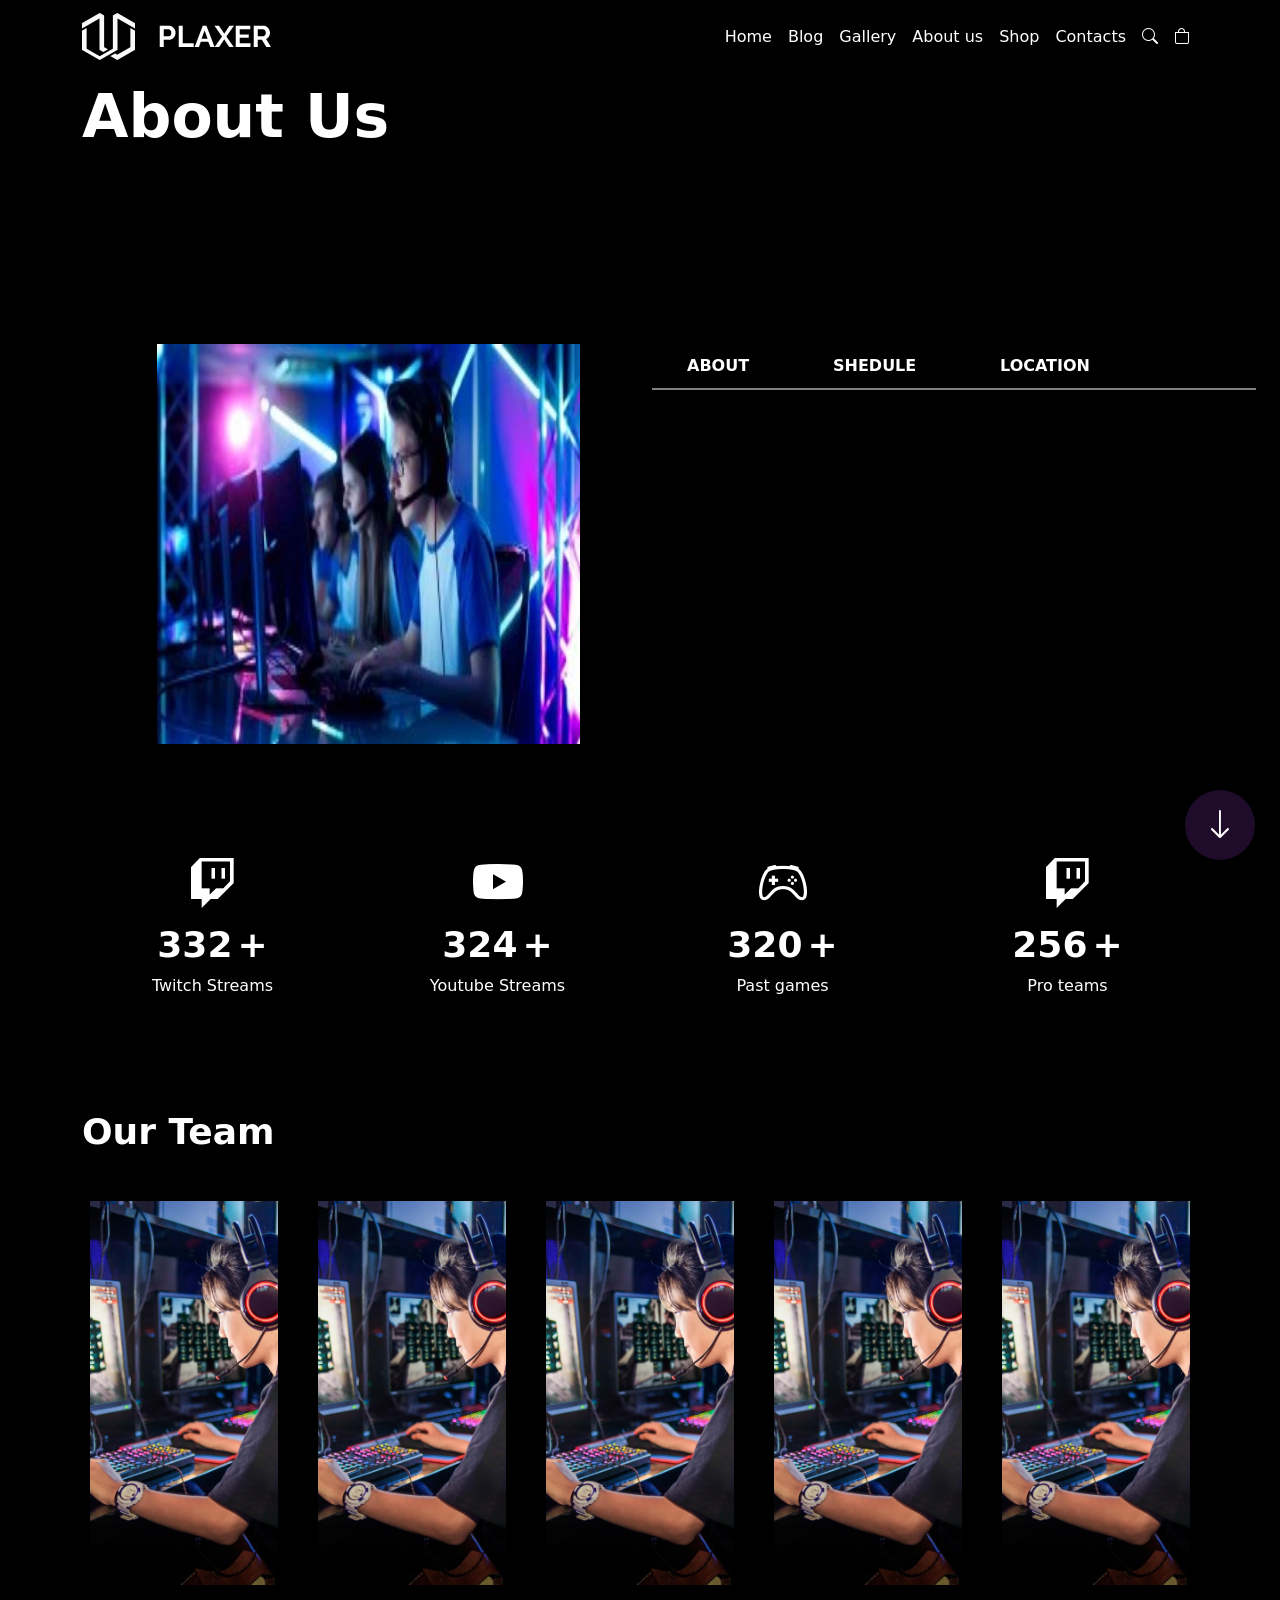
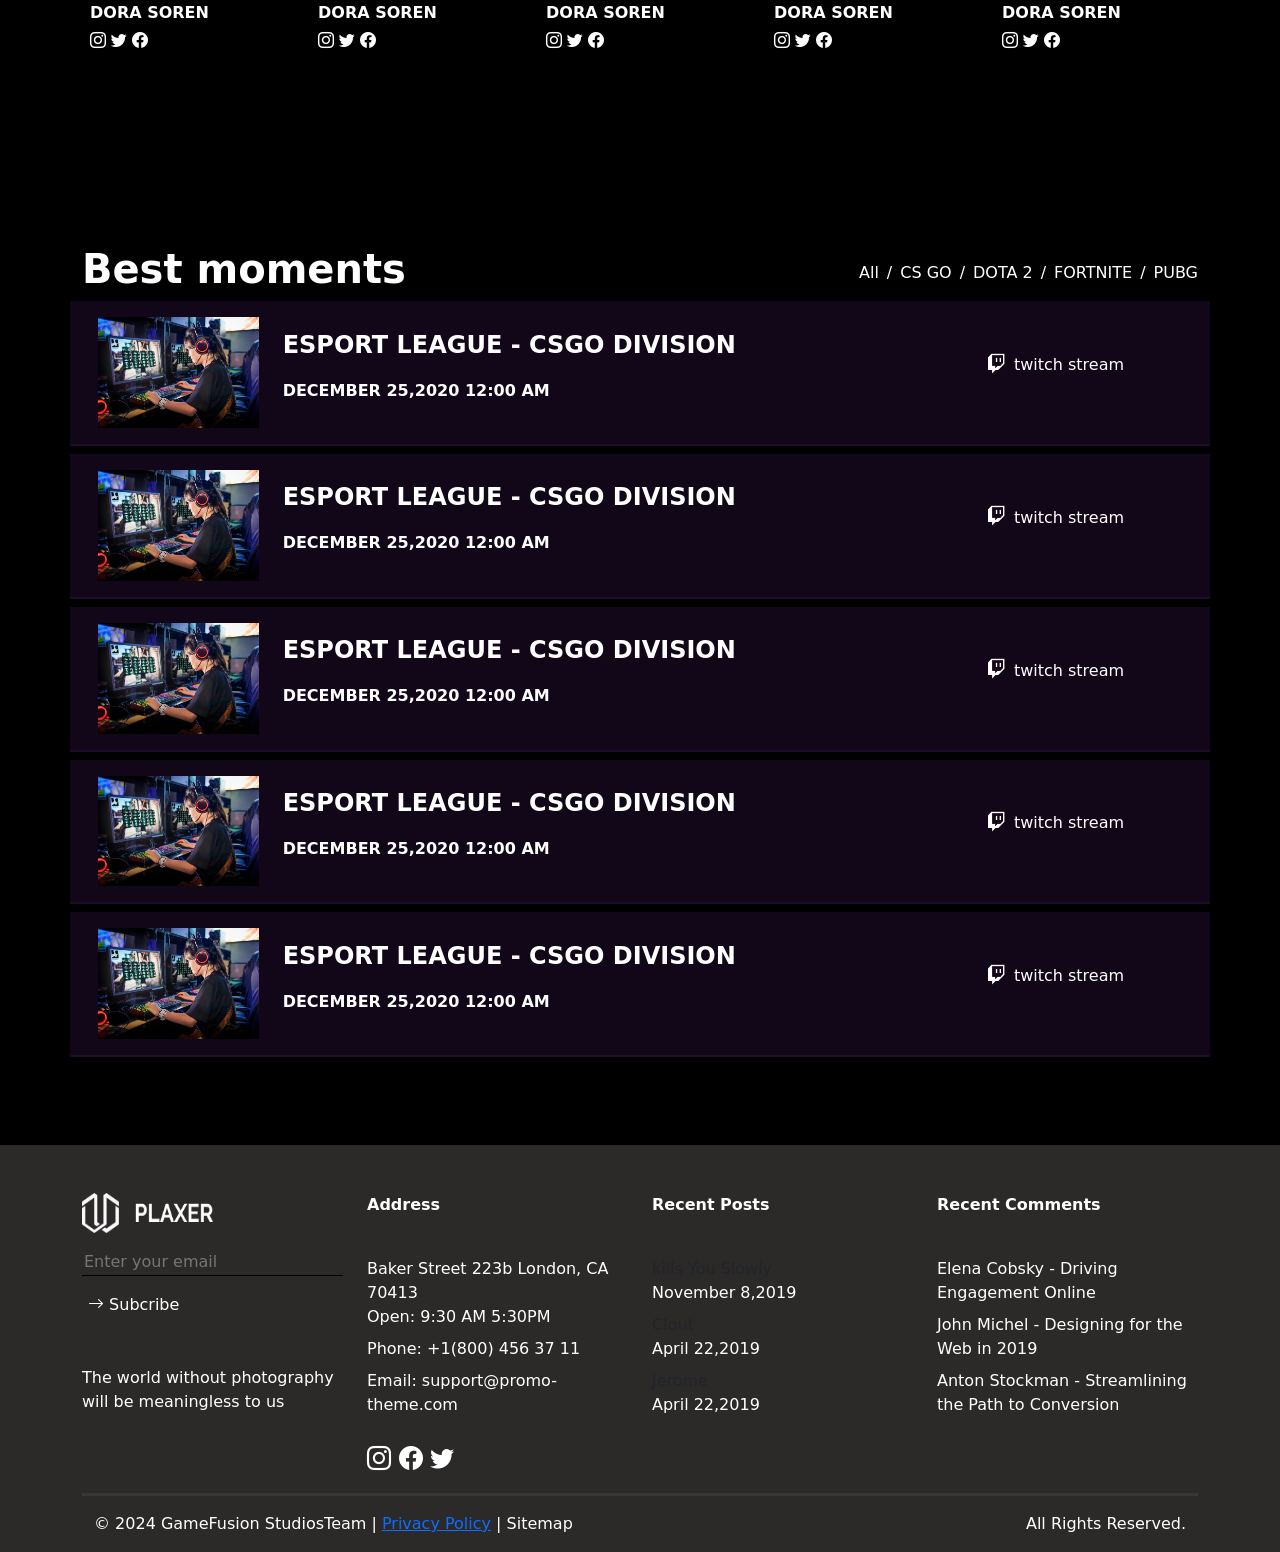
==== resources/pages/about_us.html @ 20d1f65b "subida de pagina about us" ====
<!DOCTYPE html>
<html lang="en">
<head>
    <meta charset="UTF-8">
    <meta name="viewport" content="width=device-width, initial-scale=1.0">
    <title>Document</title>

    <link href="https://cdn.jsdelivr.net/npm/bootstrap@5.3.8/dist/css/bootstrap.min.css" rel="stylesheet" integrity="sha384-sRIl4kxILFvY47J16cr9ZwB07vP4J8+LH7qKQnuqkuIAvNWLzeN8tE5YBujZqJLB" crossorigin="anonymous">
    <script src="https://cdn.jsdelivr.net/npm/bootstrap@5.3.8/dist/js/bootstrap.bundle.min.js" integrity="sha384-FKyoEForCGlyvwx9Hj09JcYn3nv7wiPVlz7YYwJrWVcXK/BmnVDxM+D2scQbITxI" crossorigin="anonymous"></script>
    <link href="https://cdn.jsdelivr.net/npm/bootstrap-icons@1.11.3/font/bootstrap-icons.css" rel="stylesheet">
    <link rel="stylesheet" href="../../styles/estilo_general.css">
    <link rel="stylesheet" href="../../styles/estilo_about.css">

</head>
<body>

    <!-- navegacion -->
<nav class="navbar navbar-expand-lg fixed-top">
  <div class="container">

    <!-- logo -->
    <a class="navbar-brand" href="#">
      <img src="../../resources/img/logo-light.webp" alt="">
    </a>

    <button class="navbar-toggler" type="button" data-bs-toggle="collapse"
      data-bs-target="#navbarTogglerDemo02">
      <span class="navbar-toggler-icon"></span>
    </button>

    <div class="collapse navbar-collapse" id="navbarTogglerDemo02">
        <!-- enlaces navegacion-->
      <ul class="navbar-nav ms-auto mb-2 mb-lg-0 d-flex align-items-center">
        <li class="nav-item"><a class="nav-link textoenlaces" href="../../index.html">Home</a></li>
        <li class="nav-item"><a class="nav-link textoenlaces" href="./blog.html">Blog</a></li>
        <li class="nav-item"><a class="nav-link textoenlaces" href="./galeria.html">Gallery</a></li>
        <li class="nav-item"><a class="nav-link textoenlaces" href="#">About us</a></li>
        <li class="nav-item"><a class="nav-link textoenlaces" href="#">Shop</a></li>
        <li class="nav-item"><a class="nav-link textoenlaces" href="./contacts.html">Contacts</a></li>
        <li class="nav-item"><a class="nav-link textoenlaces" href="#"><i class="bi bi-search"></i></a></li>
        <li class="nav-item"><a class="nav-link textoenlaces" href="#"><i class="bi bi-bag"></i></a></li>
      </ul>

    </div>
  </div>
</nav>

<div class="separador"></div>

    <!--titulo-->
    <div class="container">
        <h1>About Us</h1>
    </div>

<div class="separador"></div>
<div class="separador"></div>

<!-- introduccion -->

<div class="container-fluid p-4">
    <div class="row">
        <div class="col-12 col-lg-6 d-flex justify-content-end align-items-center">
            <img class="me-5" src="../img/img7.webp" alt="" width="70%" height="400px">
        </div>
        <div class="col-12 col-lg-6">

            <div class="accordion accordion-flush" id="acordeonintroduccion">

                <div class="botones d-flex">
                        <button class="botonacordeon me-4 collapsed" type="button" data-bs-toggle="collapse" data-bs-target="#contenidoabout" aria-expanded="false" aria-controls="contenidoabout">
                            <p class="mb-0">ABOUT</p>
                        </button>
                        <button class="botonacordeon me-4 collapsed" type="button" data-bs-toggle="collapse" data-bs-target="#contenidoshedule" aria-expanded="false" aria-controls="contenidoshedule">
                            <p class="mb-0">SHEDULE</p>
                        </button>
                        <button class="botonacordeon collapsed" type="button" data-bs-toggle="collapse" data-bs-target="#contenidolocation" aria-expanded="false" aria-controls="contenidolocation">
                            <p class="mb-0">LOCATION</p>
                        </button>
                </div>

                <div class="contenido">

                    <div id="contenidoabout" class="accordion-collapse collapse" data-bs-parent="#acordeonintroduccion">
                        <div class="accordion-body margentextoacordeon">
                            <h3 class="mb-5">Just design & compose, cooperating with clients who want the best for their business.</h3>
                            <p class="textoGeneral">We're a design studio with more than 13 years of experience in branding and digital. Throughout these years, we re-discovered the essence of our clients. We create innovative digital products and future-oriented brands, Our premise is to always drive a positive change in people, companies and organizations.</p>
                        </div>
                    </div>

                    <div id="contenidoshedule" class="accordion-collapse collapse" data-bs-parent="#acordeonintroduccion">
                        <div class="accordion-body margentextoacordeon">
                            <h3 class="mb-5">Just design & compose, cooperating with clients who want the best for their business.</h3>
                            <p class="textoGeneral">We're a design studio with more than 13 years of experience in branding and digital. Throughout these years, we re-discovered the essence of our clients. We create innovative digital products and future-oriented brands, Our premise is to always drive a positive change in people, companies and organizations.</p>
                        </div>
                    </div>

                    <div id="contenidolocation" class="accordion-collapse collapse" data-bs-parent="#acordeonintroduccion">
                        <div class="accordion-body margentextoacordeon">
                            <h3 class="mb-5">Just design & compose, cooperating with clients who want the best for their business.</h3>
                            <p class="textoGeneral">We're a design studio with more than 13 years of experience in branding and digital. Throughout these years, we re-discovered the essence of our clients. We create innovative digital products and future-oriented brands, Our premise is to always drive a positive change in people, companies and organizations.</p>
                        </div>
                    </div>

                </div>

            </div>

        </div>
    </div>
</div>


<div class="separador"></div>

<!-- seccion contador -->

    <section class="container">
        <div class="row text-center">
            <div class="col-6 col-md-3 d-flex flex-column justify-content-center align-items-center">
                <i class="bi bi-twitch iconoscard" style="text-align: center; font-size: 50px;"></i>
                <div><h4 data-tiempo="1300" class="contador" style="display: inline-block;">1300 </h4> <h4 style="display: inline-block;">+</h4></div>
                <p class="textoGeneral">Twitch Streams</p>
            </div>
            <div class="col-6 col-md-3 d-flex flex-column justify-content-center align-items-center">
                <i class="bi bi-youtube iconoscard" style="text-align: center; font-size: 50px;"></i>
                <div><h4 data-tiempo="1100" class="contador" style="display: inline-block;">1100 </h4> <h4 style="display: inline-block;">+</h4></div>
                <p class="textoGeneral">Youtube Streams</p>
            </div>
            <div class="col-6 col-md-3 d-flex flex-column justify-content-center align-items-center">
                <i class="bi bi-controller iconoscard" style="text-align: center; font-size: 50px;"></i>
                <div><h4 data-tiempo="900" class="contador" style="display: inline-block;">900 </h4> <h4 style="display: inline-block;">+</h4></div>
                <p class="textoGeneral">Past games</p>
            </div>
            <div class="col-6 col-md-3 d-flex flex-column justify-content-center align-items-center">
                <i class="bi bi-twitch iconoscard" style="text-align: center; font-size: 50px;"></i>
                <div><h4 data-tiempo="256" class="contador" style="display: inline-block;">256 </h4> <h4 style="display: inline-block;">+</h4></div>
                <p class="textoGeneral">Pro teams</p>
            </div>
        </div>
    </section>

    <div class="separador"></div>

    <!-- Equipo-->

    <div class="container-fluid p-3">

        <div class="container mb-5"><h4>Our Team</h4></div>

        <div class="row gap-3 d-flex justify-content-center">
            <div class="col-lg-2 col-md-3 d-flex flex-column">
                <div class="imagenequipo" style="background-image: url(../img/card1.webp);"></div>
                <p class="textoGeneral mt-3 mb-1" style="font-weight: 700;">DORA SOREN</p>
                <p class="textoGeneral" ><i class="bi bi-instagram"> </i><i class="bi bi-twitter"></i> <i class="bi bi-facebook"></i></p>
            </div>

            <div class="col-lg-2 col-md-3">
                <div class="imagenequipo" style="background-image: url(../img/card1.webp);"></div>
                <p class="textoGeneral mt-3 mb-1" style="font-weight: 700;">DORA SOREN</p>
                <p class="textoGeneral" ><i class="bi bi-instagram"> </i><i class="bi bi-twitter"></i> <i class="bi bi-facebook"></i></p>
            </div>

            <div class="col-lg-2 col-md-3">
                <div class="imagenequipo" style="background-image: url(../img/card1.webp);"></div>
                <p class="textoGeneral mt-3 mb-1" style="font-weight: 700;">DORA SOREN</p>
                <p class="textoGeneral" ><i class="bi bi-instagram"> </i><i class="bi bi-twitter"></i> <i class="bi bi-facebook"></i></p>
            </div>

            <div class="col-lg-2 col-md-3">
                <div class="imagenequipo" style="background-image: url(../img/card1.webp);"></div>
                <p class="textoGeneral mt-3 mb-1" style="font-weight: 700;">DORA SOREN</p>
                <p class="textoGeneral" ><i class="bi bi-instagram"> </i><i class="bi bi-twitter"></i> <i class="bi bi-facebook"></i></p>
            </div>

            <div class="col-lg-2 col-md-3">
                <div class="imagenequipo" style="background-image: url(../img/card1.webp);"></div>
                <p class="textoGeneral mt-3 mb-1" style="font-weight: 700;">DORA SOREN</p>
                <p class="textoGeneral" ><i class="bi bi-instagram"> </i><i class="bi bi-twitter"></i> <i class="bi bi-facebook"></i></p>
            </div>
        </div>
    </div>



<div class="separador"></div>
<div class="separador"></div>


    <!-- Lastest matches-->
     <div class="container">
        <div class="row">
            <div class="col-6 d-flex justify-content-start align-items-center">
                <h3 id="titmatch">Best moments</h3>
            </div>
            <div class="col-6 d-flex justify-content-end align-items-center textoGeneral">
                <a class="enlacematch me-2" href="#titmatch">All</a>/
                <a class="enlacematch me-2 ms-2" href="#titmatch">CS GO</a>/
                <a class="enlacematch me-2 ms-2" href="#titmatch">DOTA 2</a>/
                <a class="enlacematch me-2 ms-2" href="#titmatch">FORTNITE</a>/
                <a class="enlacematch ms-2" href="#titmatch">PUBG</a>
            </div>
        </div>

        <!---->
        <div class="row align-items-center seccionmatch p-3 mb-2">
            <div class="col-12 col-md-2 d-flex justify-content-start align-items-center">
                <img src="../img/card1.webp" alt="" width="100%">
            </div>
            <div class="col-12 col-md-7">
                <p class="textotitulomatch">ESPORT LEAGUE - CSGO DIVISION</p>
                <p class="textomatch">DECEMBER 25,2020 12:00 AM</p>
            </div>
            <div class="col-12 col-md-3 d-flex align-items-center justify-content-center">
                
                <p class="textoGeneral"> <i class="bi bi-twitch textoGeneral me-2" style="font-size: 1.2rem;"></i>twitch stream</p>
            </div>
        </div>
        <!---->

        <!---->
        <div class="row align-items-center seccionmatch p-3 mb-2">
            <div class="col-12 col-md-2 d-flex justify-content-start align-items-center">
                <img src="../img/card1.webp" alt="" width="100%">
            </div>
            <div class="col-12 col-md-7">
                <p class="textotitulomatch">ESPORT LEAGUE - CSGO DIVISION</p>
                <p class="textomatch">DECEMBER 25,2020 12:00 AM</p>
            </div>
            <div class="col-12 col-md-3 d-flex align-items-center justify-content-center">
                
                <p class="textoGeneral"> <i class="bi bi-twitch textoGeneral me-2" style="font-size: 1.2rem;"></i>twitch stream</p>
            </div>
        </div>
        <!---->
        <!---->
        <div class="row align-items-center seccionmatch p-3 mb-2">
            <div class="col-12 col-md-2 d-flex justify-content-start align-items-center">
                <img src="../img/card1.webp" alt="" width="100%">
            </div>
            <div class="col-12 col-md-7">
                <p class="textotitulomatch">ESPORT LEAGUE - CSGO DIVISION</p>
                <p class="textomatch">DECEMBER 25,2020 12:00 AM</p>
            </div>
            <div class="col-12 col-md-3 d-flex align-items-center justify-content-center">
                
                <p class="textoGeneral"> <i class="bi bi-twitch textoGeneral me-2" style="font-size: 1.2rem;"></i>twitch stream</p>
            </div>
        </div>
        <!---->
        <!---->
        <div class="row align-items-center seccionmatch p-3 mb-2">
            <div class="col-12 col-md-2 d-flex justify-content-start align-items-center">
                <img src="../img/card1.webp" alt="" width="100%">
            </div>
            <div class="col-12 col-md-7">
                <p class="textotitulomatch">ESPORT LEAGUE - CSGO DIVISION</p>
                <p class="textomatch">DECEMBER 25,2020 12:00 AM</p>
            </div>
            <div class="col-12 col-md-3 d-flex align-items-center justify-content-center">
                
                <p class="textoGeneral"> <i class="bi bi-twitch textoGeneral me-2" style="font-size: 1.2rem;"></i>twitch stream</p>
            </div>
        </div>
        <!---->
        <!---->
        <div class="row align-items-center seccionmatch p-3 mb-2">
            <div class="col-12 col-md-2 d-flex justify-content-start align-items-center">
                <img src="../img/card1.webp" alt="" width="100%">
            </div>
            <div class="col-12 col-md-7">
                <p class="textotitulomatch">ESPORT LEAGUE - CSGO DIVISION</p>
                <p class="textomatch">DECEMBER 25,2020 12:00 AM</p>
            </div>
            <div class="col-12 col-md-3 d-flex align-items-center justify-content-center">
                
                <p class="textoGeneral"> <i class="bi bi-twitch textoGeneral me-2" style="font-size: 1.2rem;"></i>twitch stream</p>
            </div>
        </div>
        <!---->
     </div>

<div class="separador"></div>

    <!-- footer-->

    <footer id="referenciafooter" class="container-fluid" style="background-color: rgb(44, 41, 41);">
        <div class="container">
            <div class="row row-cols-1 row-cols-md-2 row-cols-lg-4 text-center">
                <div class="col d-flex flex-column mt-5">
                    <img src="../../resources/img/logo-light.webp" alt="" width="50%" height="40rem">
                    <input class="inputfooter mt-3 mb-3" type="text" placeholder="Enter your email">
                    <button class="text-start botonfooter mb-5"><i class="bi bi-arrow-right"> </i> Subcribe</button>
                    <p class="textoGeneral text-start">The world without photography
                         will be meaningless to us</p>
                </div>
                <div class="col text-start mt-5 d-flex flex-column">
                    <p class="textoGeneral" style="font-weight: bold;">Address</p>
                    <p class="textoGeneral mt-4 mb-0">Baker Street 223b London, CA 70413</p>
                    <p class="textoGeneral mb-2">Open: 9:30 AM 5:30PM</p>
                    <p class="textoGeneral mb-2">Phone: +1(800) 456 37 11</p>
                    <p class="textoGeneral mb-4">Email: support@promo-theme.com</p>
                    <p class="textoGeneral" style="font-size: 1.5rem;">
                        <i class="bi bi-instagram"></i>
                        <i class="bi bi-facebook"></i>
                        <i class="bi bi-twitter"></i>
                    </p>
                </div>
                <div class="col text-start mt-5 d-flex flex-column">
                    <p class="textoGeneral" style="font-weight: bold;">Recent Posts</p>
                    <p class="mt-4 mb-0">kills You Slowly</p>
                    <p class="textoGeneral mb-2">November 8,2019 </p>
                    <p class="mb-0">Clout</p>
                    <p class="textoGeneral mb-2">April 22,2019</p>
                    <p class="mb-0">Jerome</p>
                    <p class="textoGeneral">April 22,2019</p>
                </div>
                <div class="col text-start mt-5 d-flex flex-column">
                    <p class="textoGeneral" style="font-weight: bold;">Recent Comments</p>
                    <p class="textoGeneral mt-4 mb-2">Elena Cobsky - Driving Engagement Online</p>
                    <p class="textoGeneral mb-2">John Michel - Designing for the Web in 2019</p>
                    <p class="textoGeneral">Anton Stockman - Streamlining the Path to Conversion</p>
                </div>
            </div>
            <div class="container">
                <div class="row">
                    <hr class="col-12" style="height: 3px; background-color: rgb(97, 88, 88); border: none;">
                    <div class="col-6 text-start textoGeneral mb-3">&copy; 2024 GameFusion StudiosTeam | <a href="">Privacy Policy</a> | Sitemap</div>
                    <div class="col-6 text-end textoGeneral">All Rights Reserved.</div>
                </div>
                
            </div>
        </div>
        
    </footer>

    <!-- boton scroll arriba-->
     <a id="referenciaflecha" href="#">
     <div class="botonscroll">
        <i class="bi bi-arrow-up"></i>
     </div>
     </a>


<script src="../javascript/general.js"></script>
<script src="../javascript/contador.js"></script>    

</body>
</html>
---- styles/estilo_general.css ----
/*Colores de la pagina*/
:root {
    --color-principal:#0750d0;
    --color-secundario:#a1052c;
    --color-fondoClaro:#f9f9f9;
    --color-fondoOscuro:#000000;
    --color-AcentoAdicional:#9a50fc;
    --color-textoPrincipal:#ffffff;
    --color-textoSecundario:#d3d3d3;
}

body{
    background-color: var(--color-fondoOscuro);
}
/*tamaño de letra*/
h1{
    font-size: 60px;
    font-weight: 600;
    color: var(--color-textoPrincipal);
}

h2{
    font-size: 48px;
    font-weight: 600;
    color: var(--color-textoPrincipal);
}

h3{
    font-size: 40px;
    font-weight: 600;
    color: var(--color-textoPrincipal);
}

h4{
    font-size: 36px;
    font-weight: 600;
    color: var(--color-textoPrincipal);
}

h5{
    font-size: 30px;
    font-weight: 600;
    color: var(--color-textoPrincipal);
}

.textoGeneral{
    font-size: 16px;
    font-weight: 400;
    color: var(--color-textoPrincipal);
}

/*clases cards*/
.margencardbody{
    text-align: center;
    margin-left: 70px;
    margin-right:70px ;
}

.iconoscard{
    font-size: 100px;
    color: var(--color-textoPrincipal);
}

.cardcolor{
background-color: #101010;
transition: all 0.3s ease;
}

.cardcolor:hover{
    background-color: #32256B;
}

/*generales*/
.separador{
    width: 100%;
    height: 80px;
}

.botongeneral{
    background: linear-gradient(135deg, #a1052c,#0750d0);
    color: var(--color-textoPrincipal);
}

.textoenlaces{
    color: white;
    font-weight: 400;
    text-decoration: none;
    transition: all 0.3s ease;
}

.textoenlaces:hover{
    color: var(--color-principal);
    border-bottom: solid 3px #0750d0;
    border-bottom-left-radius: 3px;
    border-bottom-right-radius: 3px;
    transform: rotate(4deg);
}

/*Hero*/

.heroimagen{
    width: 100vw; 
    height: 100vh; 
    background-size: cover;
    background-position: center;
}

/*ultimos partidos*/
.seccionmatch{
    background-color: #120718;
    border-bottom: solid 2px #1f0c2a;
    transition: all 0.4s ease;
}

.seccionmatch:hover{
    background: linear-gradient(to right, #3C2369, #074FCD);
}

.cardmatch{
    background-color: #0A0614 ;
    width: 8rem;
    height: 100%;
}

.titulomatch{
    font-size:20px ;
    color: var(--color-textoPrincipal);
}

.numeromatch{
    font-size: 20px;
    color: var(--color-AcentoAdicional);
}

.textotitulomatch{
    font-size: 1.5rem;
    color: var(--color-textoPrincipal);
    font-weight: 700;
}
.textomatch{
    font-size: 1.2;
    color: var(--color-textoPrincipal);
    font-weight: 600;
}

.enlacematch{
    color: var(--color-textoPrincipal);
    text-decoration: none;
}

.enlacematch:hover{
    background-color: orangered;
}


/* UNICON & Game Expo */

.expocontenedor{
    background-image: url(../resources/img/UniconFondo.webp);
    background-size: cover;
    background-position: bottom;
    background-attachment: fixed;
}

/*footer*/

.inputfooter{
    background-color: transparent;
    border: none;
    border-bottom: solid 1px black;
    color: var(--color-textoPrincipal);
}
.botonfooter{
  background-color: transparent;
    border: none;
    color: var(--color-textoPrincipal);
}

/*boton scroll*/
.botonscroll{
    height: 70px ;
    width: 70px ;
    background-color: #1f0c2a;
    color: var(--color-textoPrincipal);
    text-align: center;
    font-size: 2rem;
    border-radius: 100%;
    position: fixed;
    display: flex;
    align-items: center;
    justify-content: center;
    bottom: 40px;
    right: 25px;
    transition: all 0.4s ease;
}

.botonscroll:hover{
    transform: scale(1.1);
}
---- styles/estilo_about.css ----
/*Colores de la pagina*/
:root {
    --color-principal:#0750d0;
    --color-secundario:#a1052c;
    --color-fondoClaro:#f9f9f9;
    --color-fondoOscuro:#000000;
    --color-AcentoAdicional:#9a50fc;
    --color-textoPrincipal:#ffffff;
    --color-textoSecundario:#d3d3d3;
}

.margentextoacordeon{
    margin-right: 15rem;
}

.imagenequipo{
    width: 100%;
    height: 24rem;
    background-size: cover;
    background-position: center center;
    border: none;
}

.botones{
    width: 100%;
    border-bottom: solid 2px gray;
}

.botonacordeon{
    position: relative;
    background-color: transparent;
    border: none;
    padding: 10px;
    padding-left: 15px ;
    padding-right: 25px ;
    margin-left: 20px;
    transition: all 0.5s ease;
}

.botonacordeon:first-child::after{
    content: "";
    position: absolute;
    top: 0;
    right: -15px;
    width: 30px;
    height: 100%;
    background-color: black;
    transform: skewX(-30deg);
}

.botonacordeon:nth-child(2){
    transform: skewX(-30deg);
}

.botonacordeon:nth-child(2) p{
    transform: skewX(30deg);
}

.botonacordeon:nth-child(3){
    transform: skewX(-30deg);
}

.botonacordeon:nth-child(3) p{
    transform: skewX(30deg);
}

.botonacordeon p{
    color: var(--color-textoPrincipal);
    font-weight: 700;
}

.botonacordeon:not(.collapsed){
    margin-left: 0px;
    background-color: var(--color-principal);
}
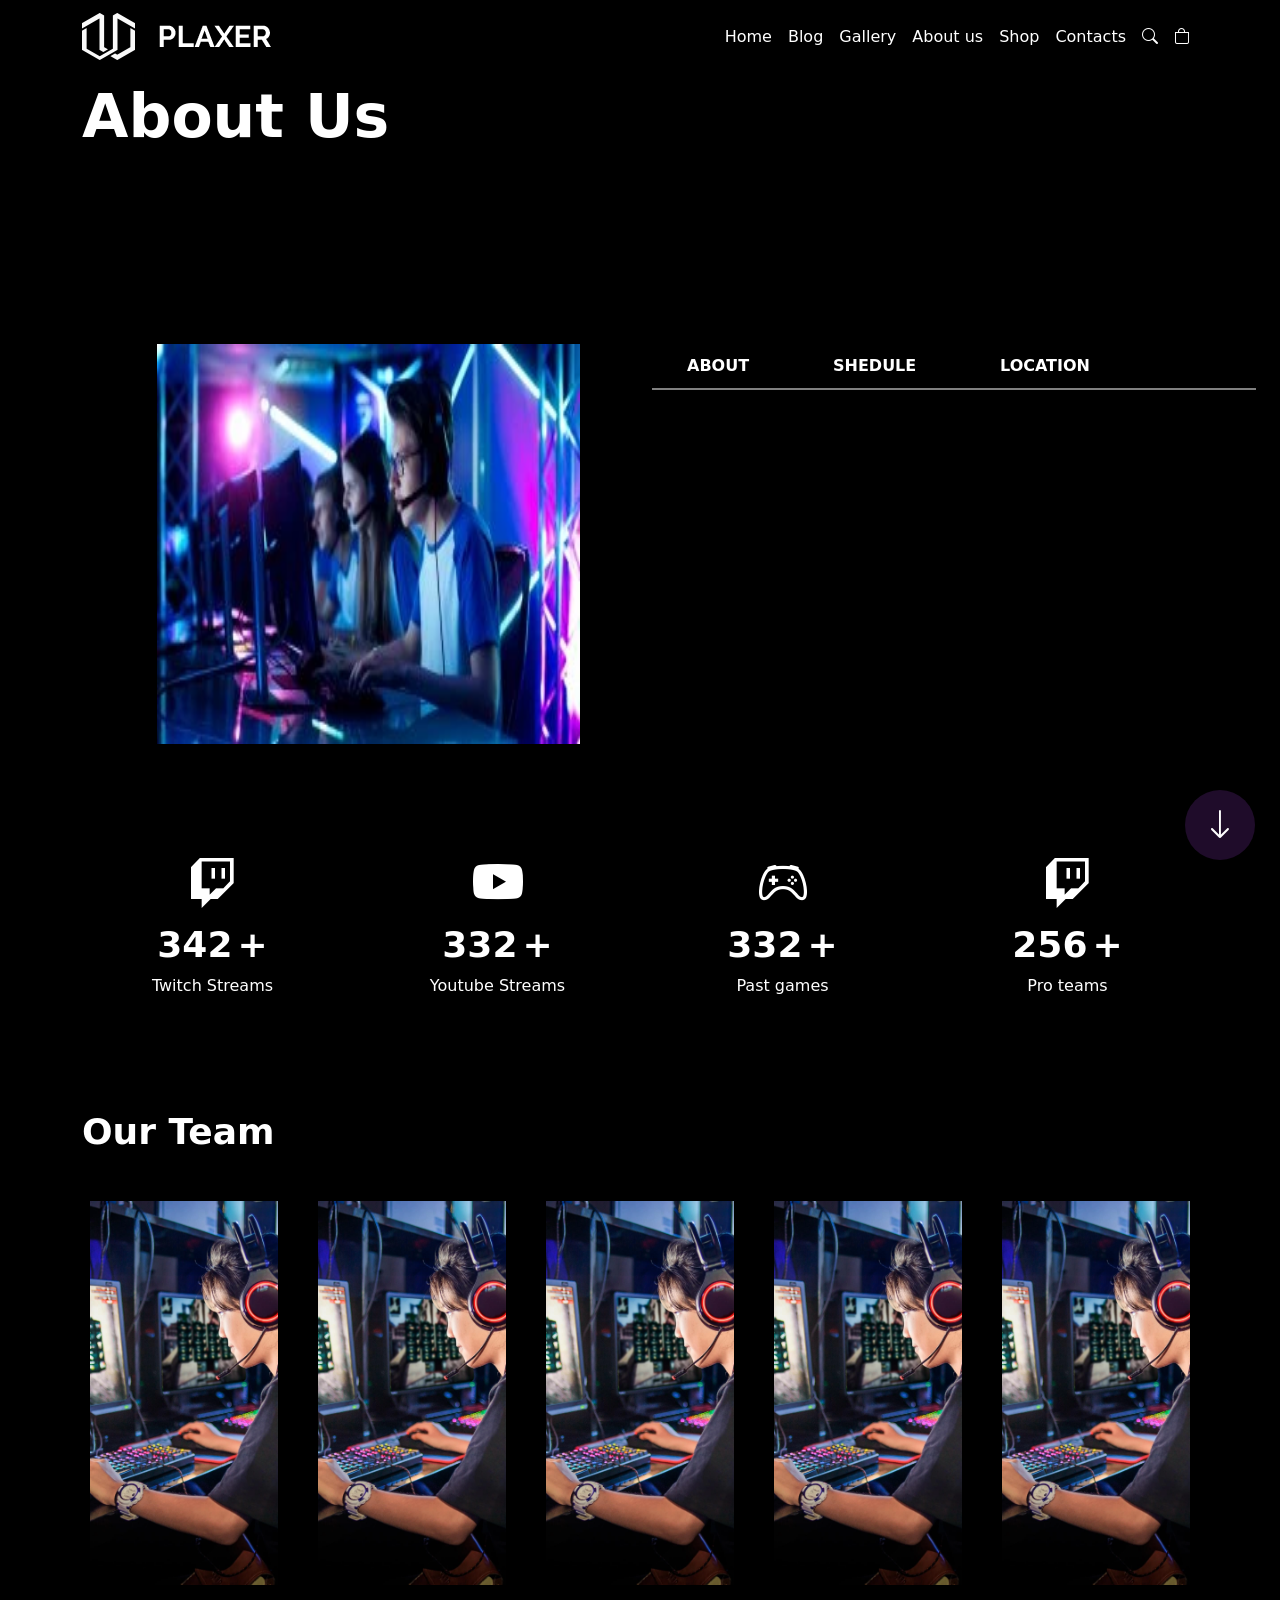
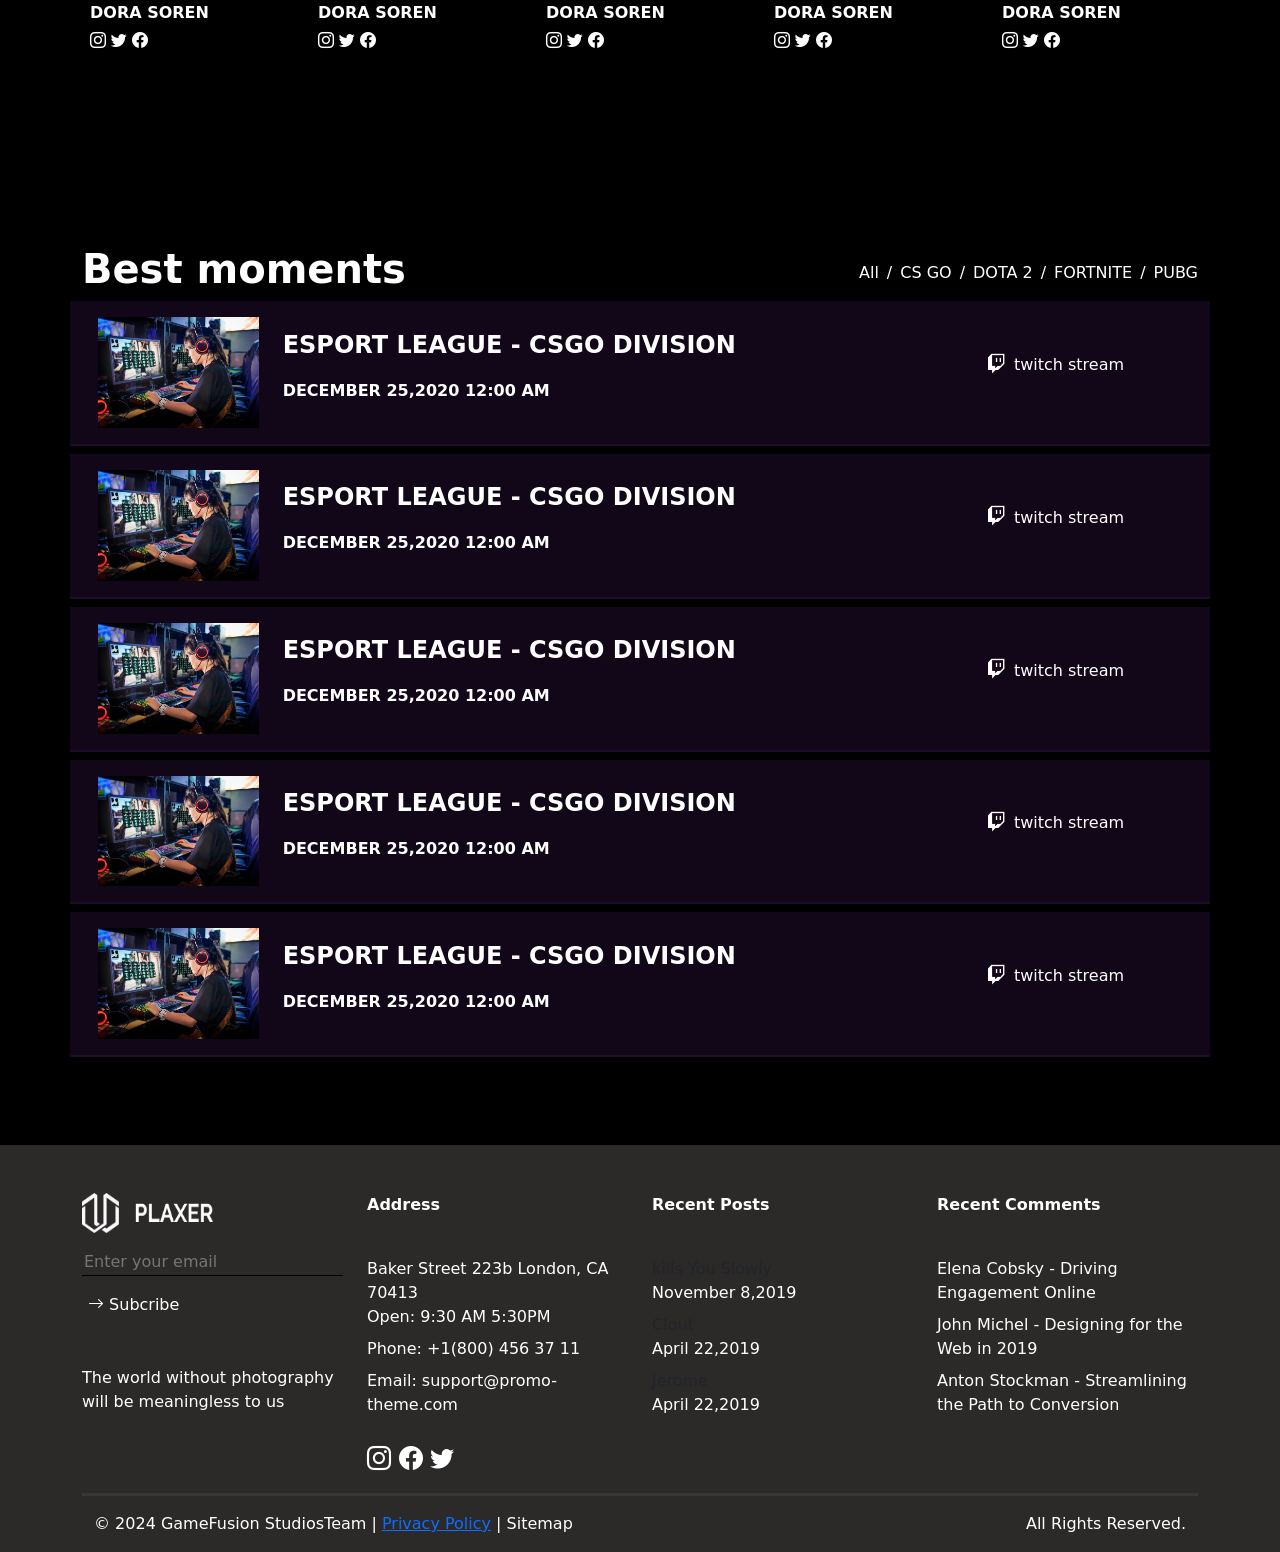
==== commit 808c63b1: "refinacion y subida de tienda" ====
--- a/resources/pages/about_us.html
+++ b/resources/pages/about_us.html
@@ -3,13 +3,15 @@
 <head>
     <meta charset="UTF-8">
     <meta name="viewport" content="width=device-width, initial-scale=1.0">
-    <title>Document</title>
+    <title>About us</title>
 
     <link href="https://cdn.jsdelivr.net/npm/bootstrap@5.3.8/dist/css/bootstrap.min.css" rel="stylesheet" integrity="sha384-sRIl4kxILFvY47J16cr9ZwB07vP4J8+LH7qKQnuqkuIAvNWLzeN8tE5YBujZqJLB" crossorigin="anonymous">
     <script src="https://cdn.jsdelivr.net/npm/bootstrap@5.3.8/dist/js/bootstrap.bundle.min.js" integrity="sha384-FKyoEForCGlyvwx9Hj09JcYn3nv7wiPVlz7YYwJrWVcXK/BmnVDxM+D2scQbITxI" crossorigin="anonymous"></script>
     <link href="https://cdn.jsdelivr.net/npm/bootstrap-icons@1.11.3/font/bootstrap-icons.css" rel="stylesheet">
     <link rel="stylesheet" href="../../styles/estilo_general.css">
     <link rel="stylesheet" href="../../styles/estilo_about.css">
+
+    <link rel="shortcut icon" href="../favicons/person-fill.svg" type="image/x-icon">
 
 </head>
 <body>
@@ -35,7 +37,7 @@
         <li class="nav-item"><a class="nav-link textoenlaces" href="./blog.html">Blog</a></li>
         <li class="nav-item"><a class="nav-link textoenlaces" href="./galeria.html">Gallery</a></li>
         <li class="nav-item"><a class="nav-link textoenlaces" href="#">About us</a></li>
-        <li class="nav-item"><a class="nav-link textoenlaces" href="#">Shop</a></li>
+        <li class="nav-item"><a class="nav-link textoenlaces" href="./shop.html">Shop</a></li>
         <li class="nav-item"><a class="nav-link textoenlaces" href="./contacts.html">Contacts</a></li>
         <li class="nav-item"><a class="nav-link textoenlaces" href="#"><i class="bi bi-search"></i></a></li>
         <li class="nav-item"><a class="nav-link textoenlaces" href="#"><i class="bi bi-bag"></i></a></li>
@@ -335,9 +337,9 @@
 
     <!-- boton scroll arriba-->
      <a id="referenciaflecha" href="#">
-     <div class="botonscroll">
-        <i class="bi bi-arrow-up"></i>
-     </div>
+        <div class="botonscroll">
+            <i class="bi bi-arrow-up"></i>
+        </div>
      </a>
 
 
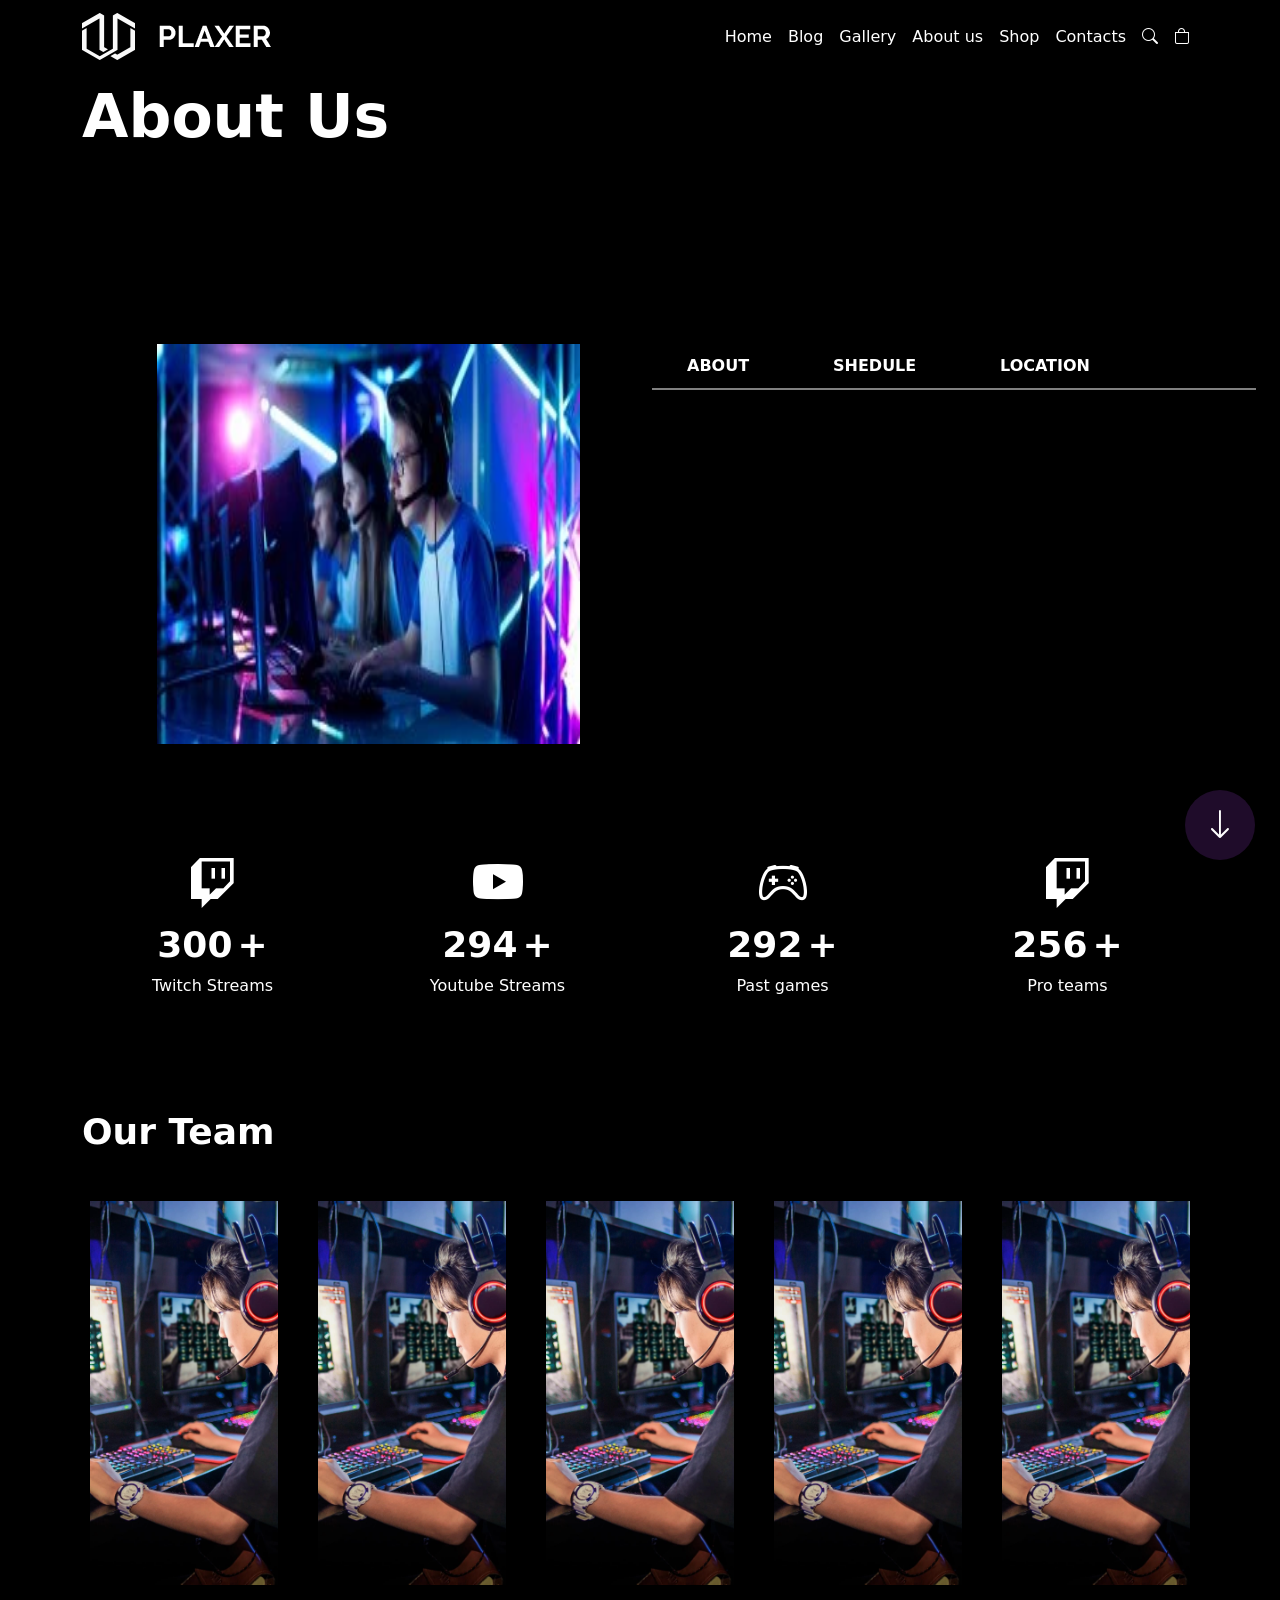
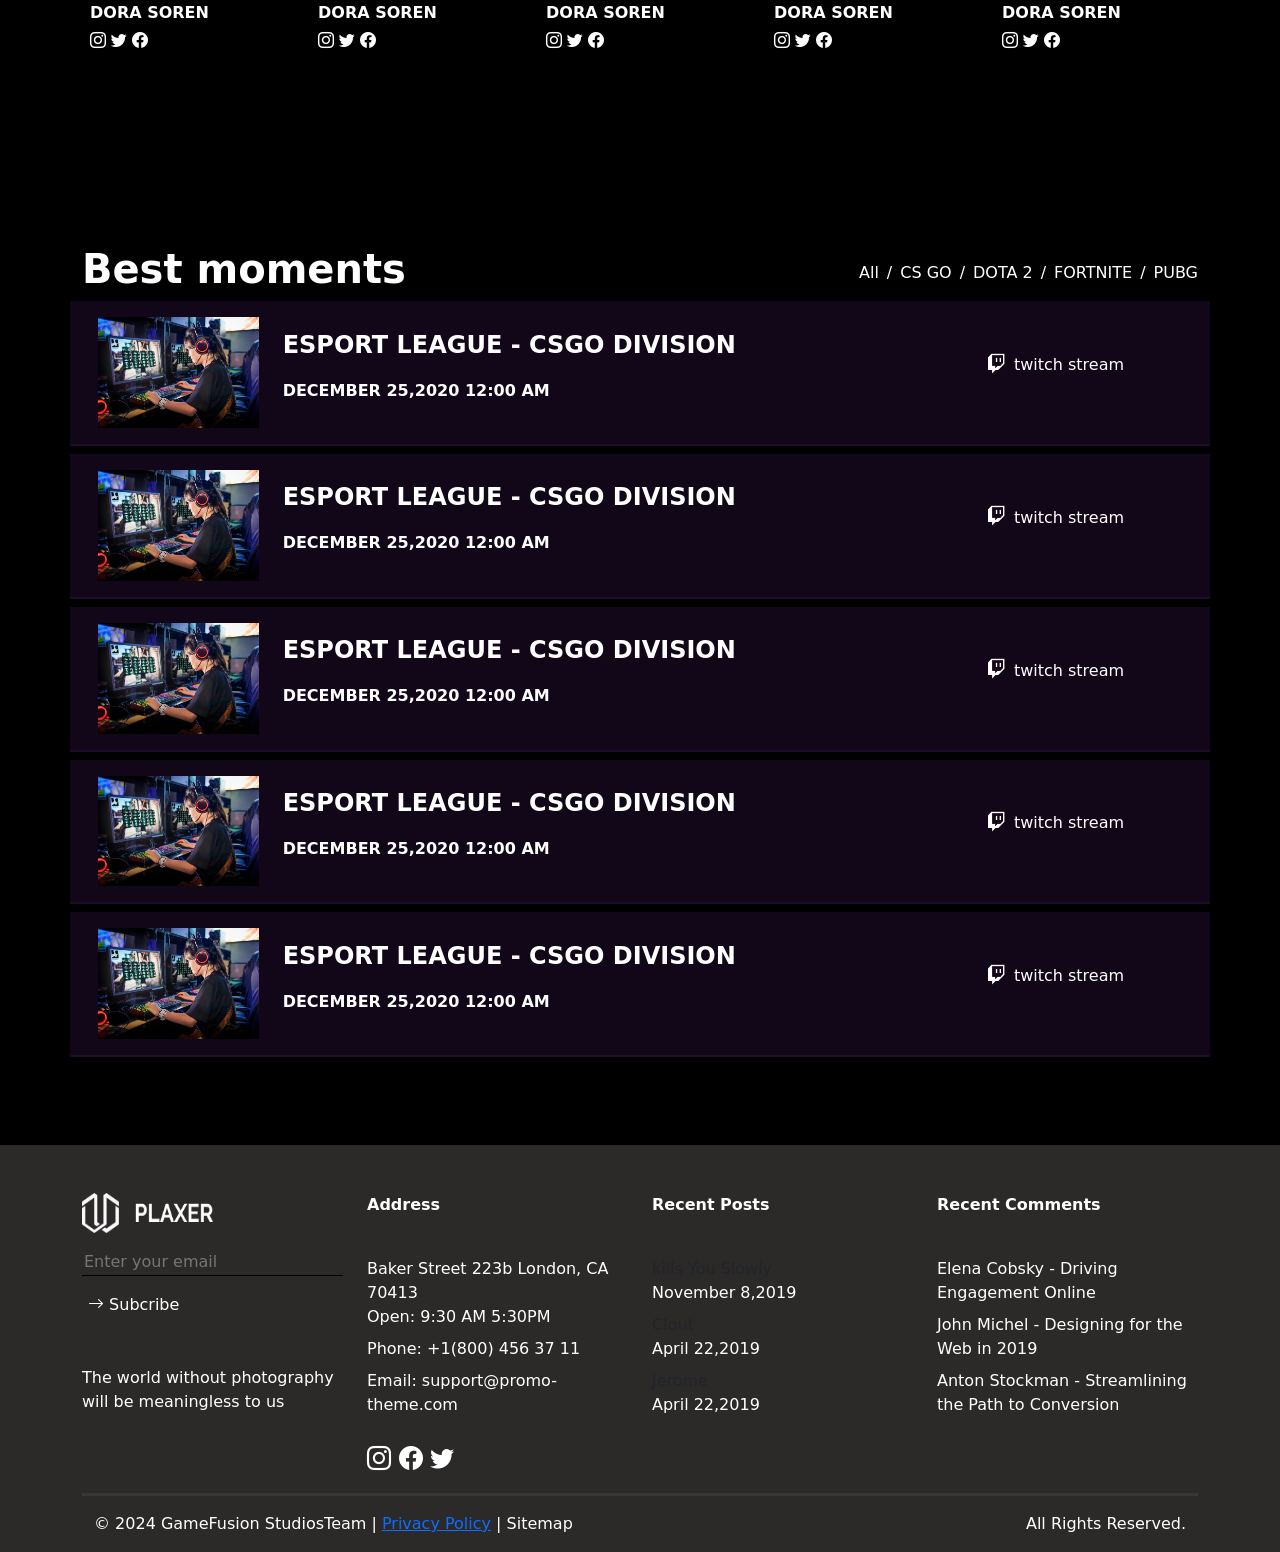
==== commit 5d59802b: "subida de cookies" ====
--- a/resources/pages/about_us.html
+++ b/resources/pages/about_us.html
@@ -26,11 +26,11 @@
     </a>
 
     <button class="navbar-toggler" type="button" data-bs-toggle="collapse"
-      data-bs-target="#navbarTogglerDemo02">
+      data-bs-target="#barranavegacion">
       <span class="navbar-toggler-icon"></span>
     </button>
 
-    <div class="collapse navbar-collapse" id="navbarTogglerDemo02">
+    <div class="collapse navbar-collapse" id="barranavegacion">
         <!-- enlaces navegacion-->
       <ul class="navbar-nav ms-auto mb-2 mb-lg-0 d-flex align-items-center">
         <li class="nav-item"><a class="nav-link textoenlaces" href="../../index.html">Home</a></li>
@@ -62,7 +62,7 @@
 <div class="container-fluid p-4">
     <div class="row">
         <div class="col-12 col-lg-6 d-flex justify-content-end align-items-center">
-            <img class="me-5" src="../img/img7.webp" alt="" width="70%" height="400px">
+            <img class="me-5 imagenacordeon" src="../img/img7.webp" alt="">
         </div>
         <div class="col-12 col-lg-6">
 
@@ -119,22 +119,22 @@
     <section class="container">
         <div class="row text-center">
             <div class="col-6 col-md-3 d-flex flex-column justify-content-center align-items-center">
-                <i class="bi bi-twitch iconoscard" style="text-align: center; font-size: 50px;"></i>
+                <i class="bi bi-twitch iconoscard iconocontador"></i>
                 <div><h4 data-tiempo="1300" class="contador" style="display: inline-block;">1300 </h4> <h4 style="display: inline-block;">+</h4></div>
                 <p class="textoGeneral">Twitch Streams</p>
             </div>
             <div class="col-6 col-md-3 d-flex flex-column justify-content-center align-items-center">
-                <i class="bi bi-youtube iconoscard" style="text-align: center; font-size: 50px;"></i>
+                <i class="bi bi-youtube iconoscard iconocontador"></i>
                 <div><h4 data-tiempo="1100" class="contador" style="display: inline-block;">1100 </h4> <h4 style="display: inline-block;">+</h4></div>
                 <p class="textoGeneral">Youtube Streams</p>
             </div>
             <div class="col-6 col-md-3 d-flex flex-column justify-content-center align-items-center">
-                <i class="bi bi-controller iconoscard" style="text-align: center; font-size: 50px;"></i>
+                <i class="bi bi-controller iconoscard iconocontador"></i>
                 <div><h4 data-tiempo="900" class="contador" style="display: inline-block;">900 </h4> <h4 style="display: inline-block;">+</h4></div>
                 <p class="textoGeneral">Past games</p>
             </div>
             <div class="col-6 col-md-3 d-flex flex-column justify-content-center align-items-center">
-                <i class="bi bi-twitch iconoscard" style="text-align: center; font-size: 50px;"></i>
+                <i class="bi bi-twitch iconoscard iconocontador"></i>
                 <div><h4 data-tiempo="256" class="contador" style="display: inline-block;">256 </h4> <h4 style="display: inline-block;">+</h4></div>
                 <p class="textoGeneral">Pro teams</p>
             </div>
--- a/styles/estilo_general.css
+++ b/styles/estilo_general.css
@@ -79,6 +79,12 @@
 .botongeneral{
     background: linear-gradient(135deg, #a1052c,#0750d0);
     color: var(--color-textoPrincipal);
+    transition: all 0.3s ease;
+}
+
+.botongeneral:hover{
+    transform: scale(1.1);
+    color: var(--color-textoPrincipal);
 }
 
 .textoenlaces{
@@ -174,6 +180,12 @@
   background-color: transparent;
     border: none;
     color: var(--color-textoPrincipal);
+}
+
+/*contador*/
+.iconocontador{
+    text-align: center;
+    font-size: 50px;
 }
 
 /*boton scroll*/
@@ -196,4 +208,9 @@
 
 .botonscroll:hover{
     transform: scale(1.1);
+}
+
+.bannercookies{
+    background-color: #000000dd;
+    backdrop-filter: blur(7px);
 }
--- a/styles/estilo_about.css
+++ b/styles/estilo_about.css
@@ -10,7 +10,12 @@
 }
 
 .margentextoacordeon{
-    margin-right: 15rem;
+    margin-right: 30%;
+}
+
+.imagenacordeon{
+    width: 70%;
+    height: 400px;
 }
 
 .imagenequipo{
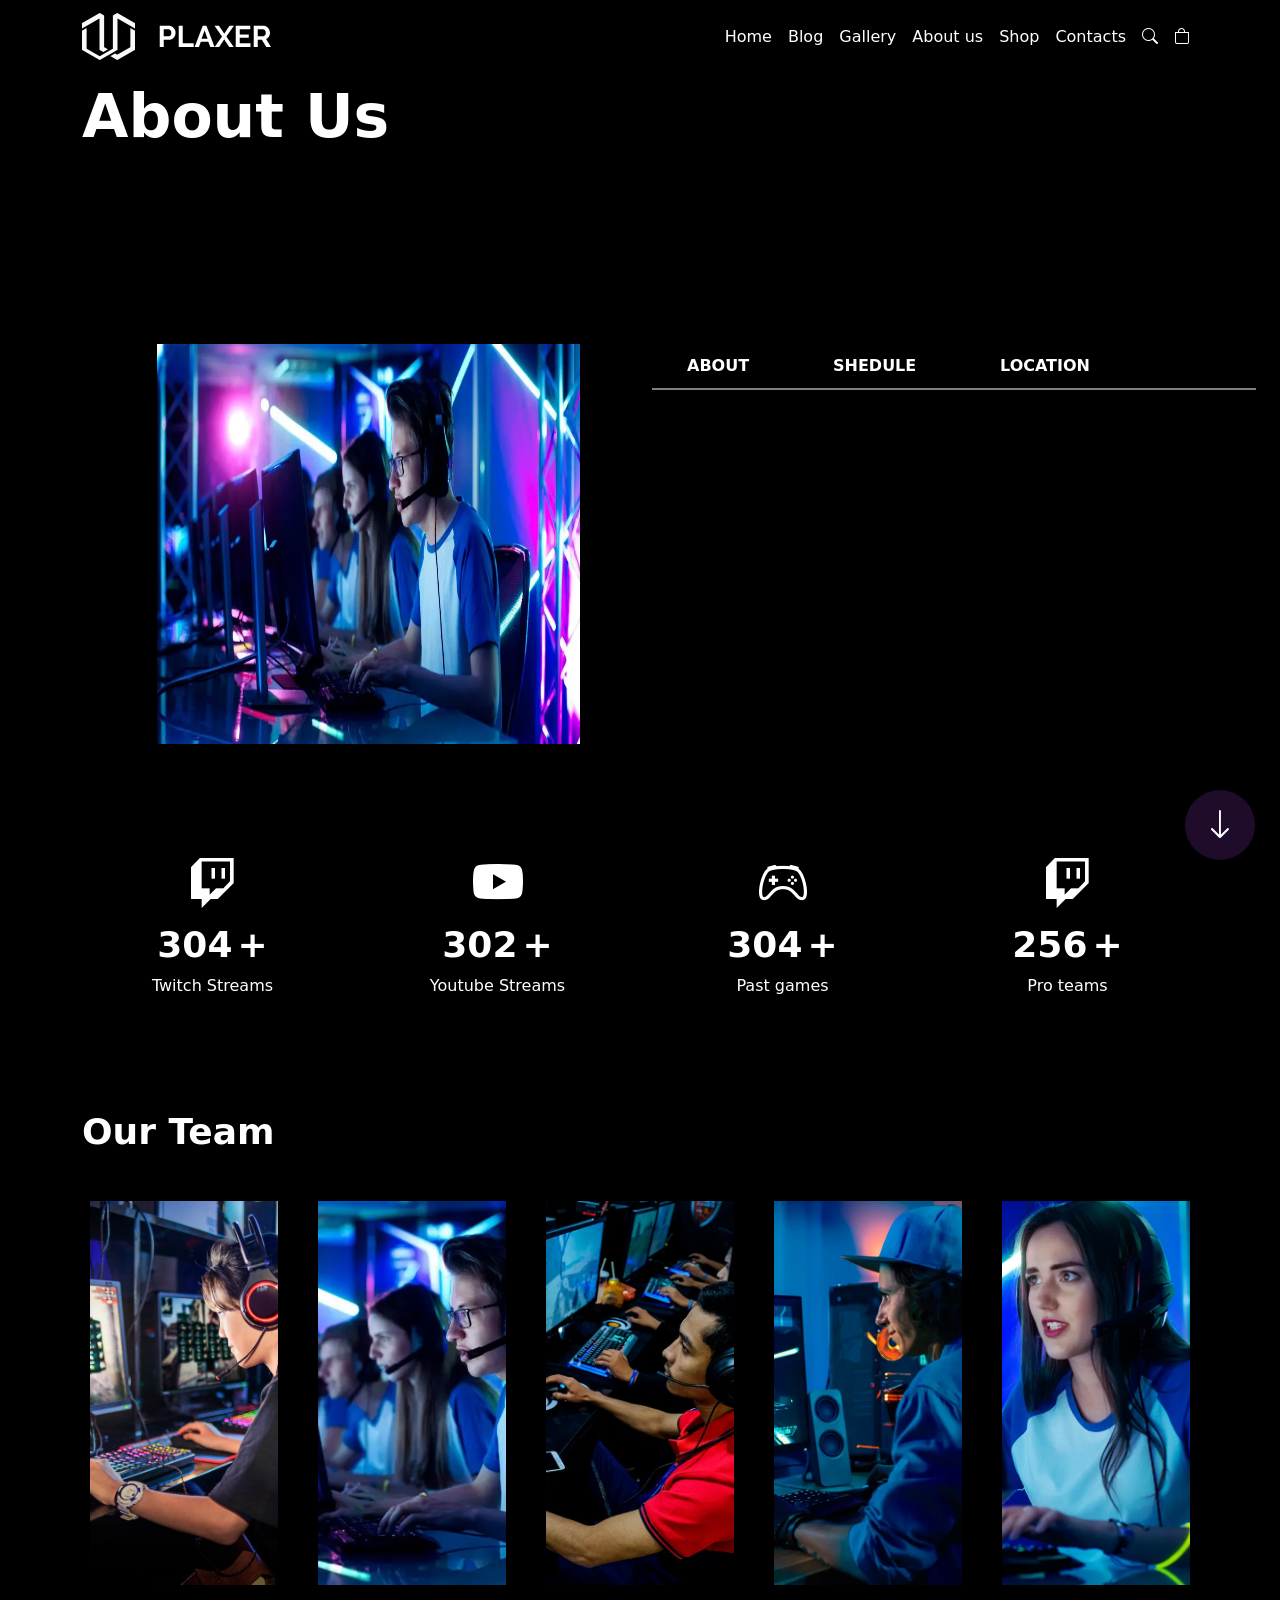
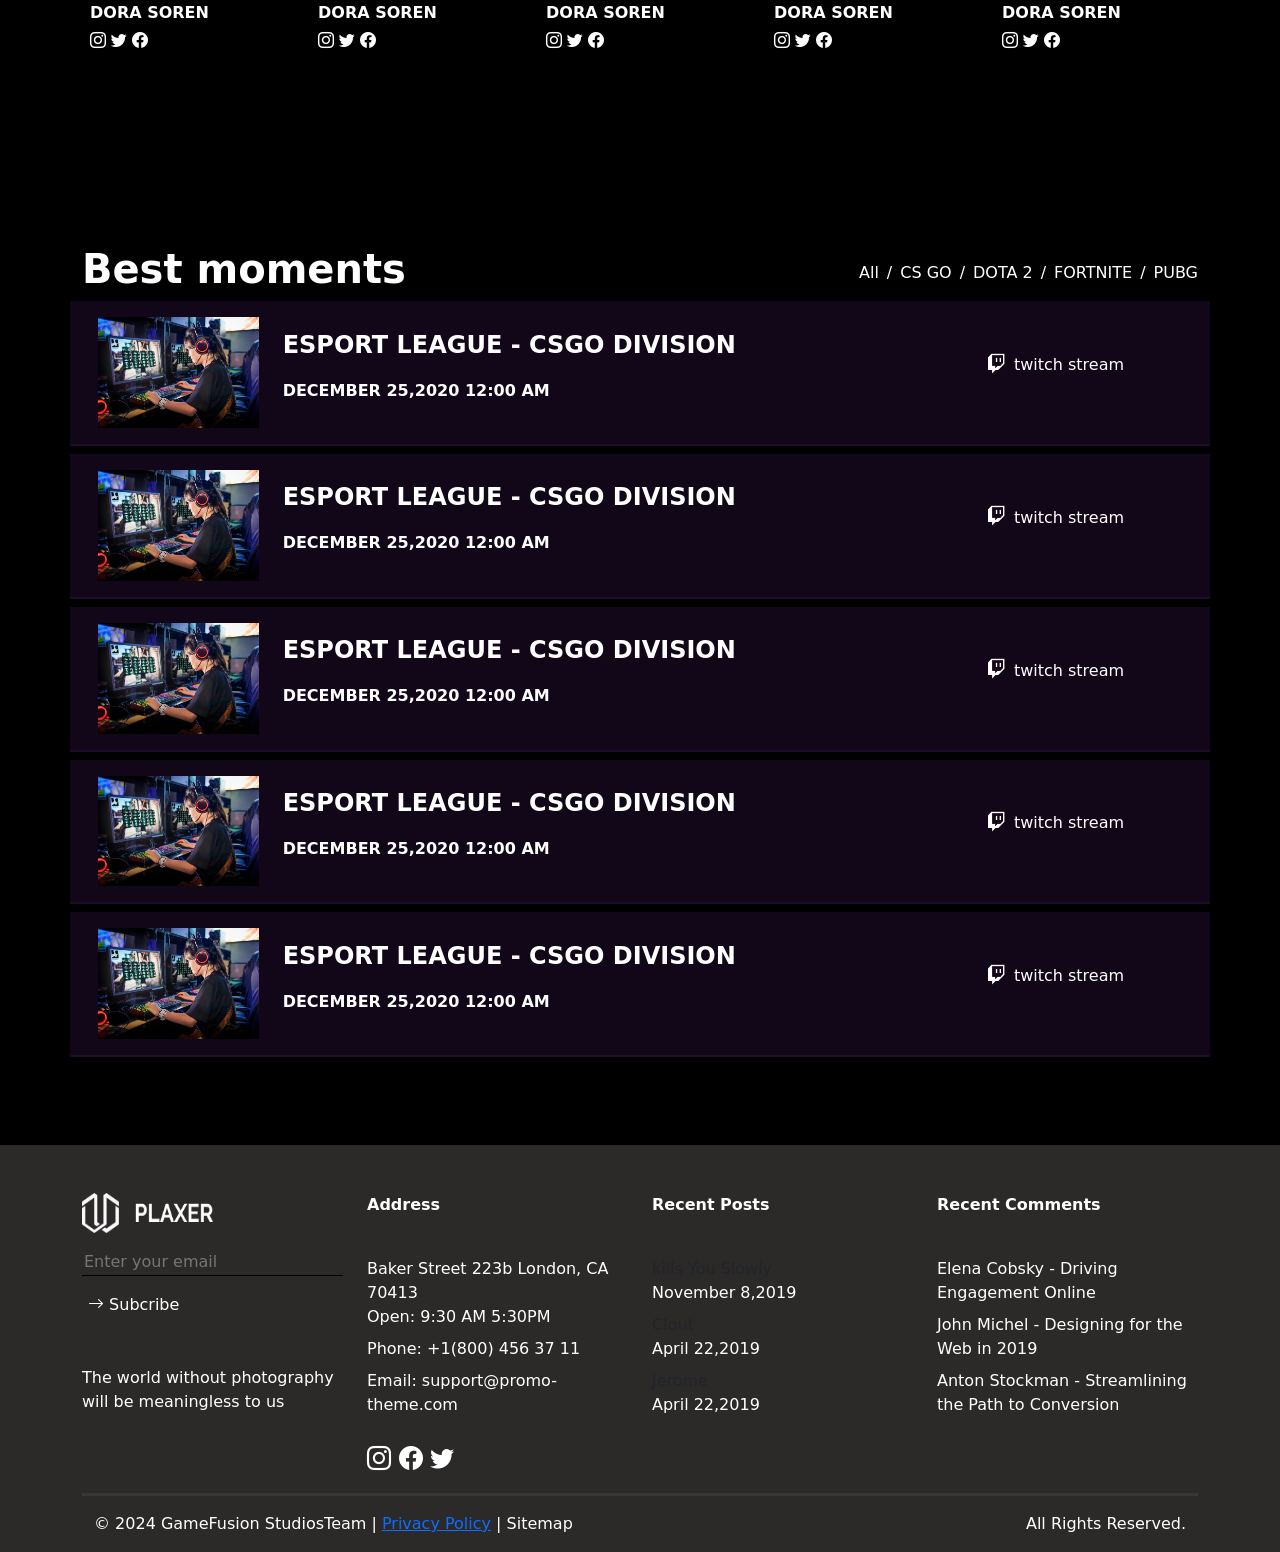
==== commit 59fd9548: "subida de imagenes" ====
--- a/resources/pages/about_us.html
+++ b/resources/pages/about_us.html
@@ -62,7 +62,7 @@
 <div class="container-fluid p-4">
     <div class="row">
         <div class="col-12 col-lg-6 d-flex justify-content-end align-items-center">
-            <img class="me-5 imagenacordeon" src="../img/img7.webp" alt="">
+            <img class="me-5 imagenacordeon" src="../img/imgabout1.webp" alt="">
         </div>
         <div class="col-12 col-lg-6">
 
@@ -157,25 +157,25 @@
             </div>
 
             <div class="col-lg-2 col-md-3">
-                <div class="imagenequipo" style="background-image: url(../img/card1.webp);"></div>
+                <div class="imagenequipo" style="background-image: url(../img/imgabout1.webp);"></div>
                 <p class="textoGeneral mt-3 mb-1" style="font-weight: 700;">DORA SOREN</p>
                 <p class="textoGeneral" ><i class="bi bi-instagram"> </i><i class="bi bi-twitter"></i> <i class="bi bi-facebook"></i></p>
             </div>
 
             <div class="col-lg-2 col-md-3">
-                <div class="imagenequipo" style="background-image: url(../img/card1.webp);"></div>
+                <div class="imagenequipo" style="background-image: url(../img/imgabout2.webp);"></div>
                 <p class="textoGeneral mt-3 mb-1" style="font-weight: 700;">DORA SOREN</p>
                 <p class="textoGeneral" ><i class="bi bi-instagram"> </i><i class="bi bi-twitter"></i> <i class="bi bi-facebook"></i></p>
             </div>
 
             <div class="col-lg-2 col-md-3">
-                <div class="imagenequipo" style="background-image: url(../img/card1.webp);"></div>
+                <div class="imagenequipo" style="background-image: url(../img/imgabout3.webp);"></div>
                 <p class="textoGeneral mt-3 mb-1" style="font-weight: 700;">DORA SOREN</p>
                 <p class="textoGeneral" ><i class="bi bi-instagram"> </i><i class="bi bi-twitter"></i> <i class="bi bi-facebook"></i></p>
             </div>
 
             <div class="col-lg-2 col-md-3">
-                <div class="imagenequipo" style="background-image: url(../img/card1.webp);"></div>
+                <div class="imagenequipo" style="background-image: url(../img/imgabout4.webp);"></div>
                 <p class="textoGeneral mt-3 mb-1" style="font-weight: 700;">DORA SOREN</p>
                 <p class="textoGeneral" ><i class="bi bi-instagram"> </i><i class="bi bi-twitter"></i> <i class="bi bi-facebook"></i></p>
             </div>
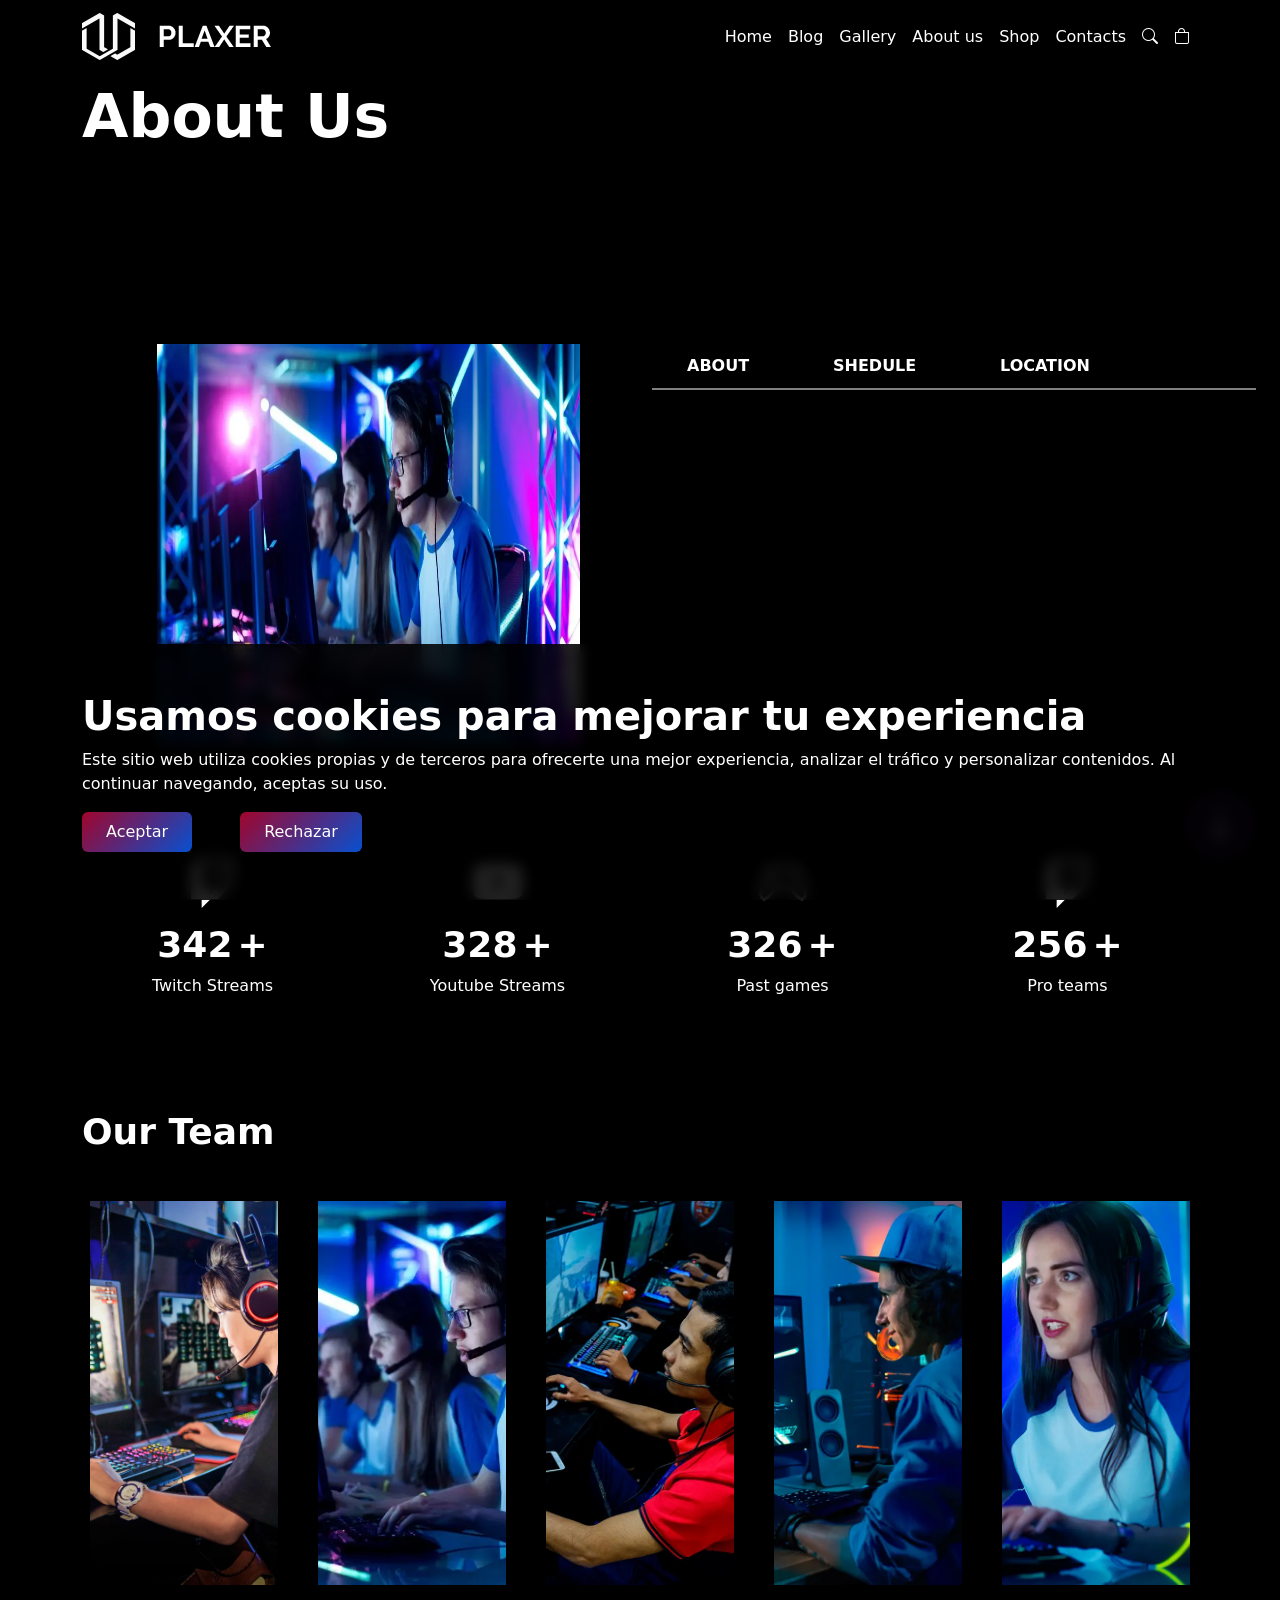
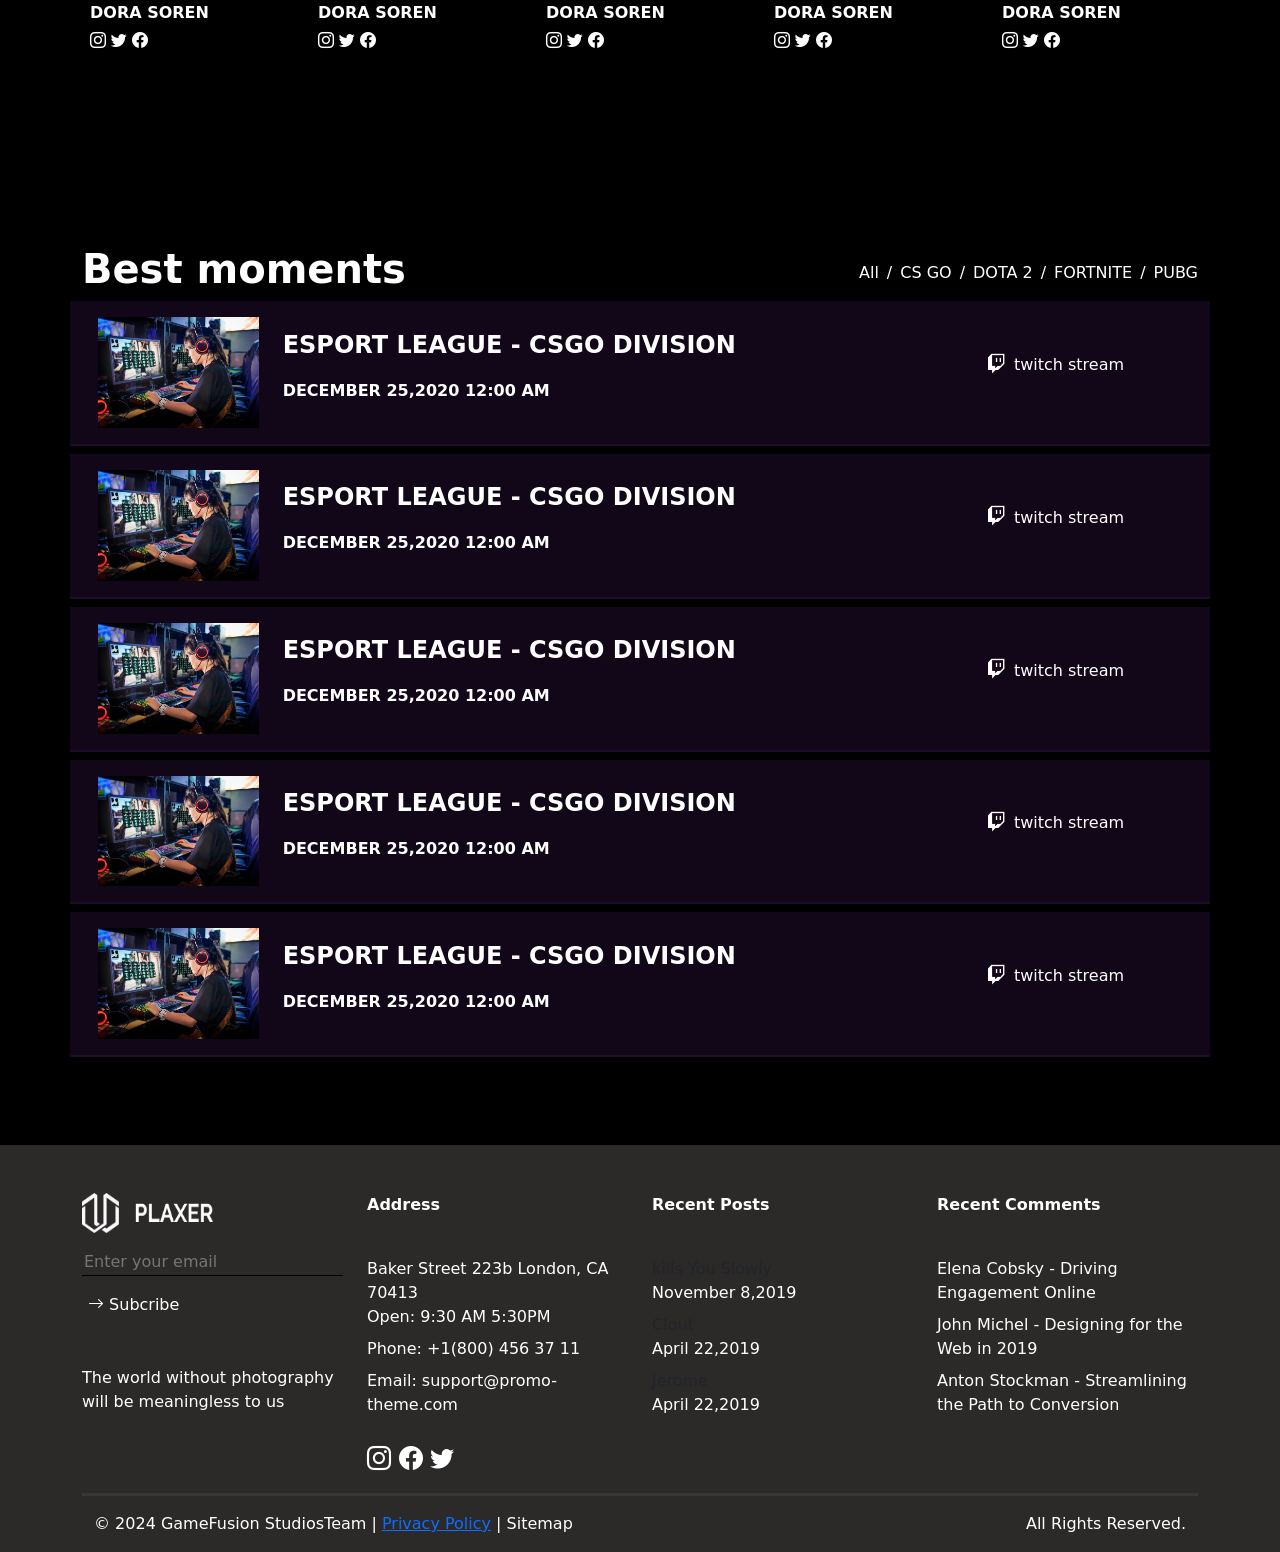
==== commit 9a5a5ab0: "arreglos 1" ====
--- a/resources/pages/about_us.html
+++ b/resources/pages/about_us.html
@@ -342,9 +342,22 @@
         </div>
      </a>
 
-
+    <!-- banner de cookies-->
+     <div id="bannercookie" class="container-fluid fixed-bottom bannercookies pt-5">
+        <div class="container">
+            <h3>Usamos cookies para mejorar tu experiencia</h3>
+            <p class="textoGeneral">Este sitio web utiliza cookies propias y de terceros para ofrecerte una mejor experiencia, analizar el tráfico y personalizar contenidos. Al continuar navegando, aceptas su uso.</p>
+        </div>
+        <div class="container d-flex mb-5">
+            <button id="aceptarcookie" class="botongeneral pt-2 pb-2 pe-4 ps-4 me-5 border-0 rounded">Aceptar</button>
+            <button class="botongeneral pt-2 pb-2 pe-4 ps-4 border-0 rounded">Rechazar</button>
+        </div>
+     </div>
+
+<script src="../javascript/cookie.js"></script>
 <script src="../javascript/general.js"></script>
-<script src="../javascript/contador.js"></script>    
+<script src="../javascript/contador.js"></script> 
+   
 
 </body>
 </html>
--- a/styles/estilo_general.css
+++ b/styles/estilo_general.css
@@ -52,12 +52,12 @@
 /*clases cards*/
 .margencardbody{
     text-align: center;
-    margin-left: 70px;
-    margin-right:70px ;
+    margin-left: 10%;
+    margin-right:10% ;
 }
 
 .iconoscard{
-    font-size: 100px;
+    font-size: 5rem;
     color: var(--color-textoPrincipal);
 }
 
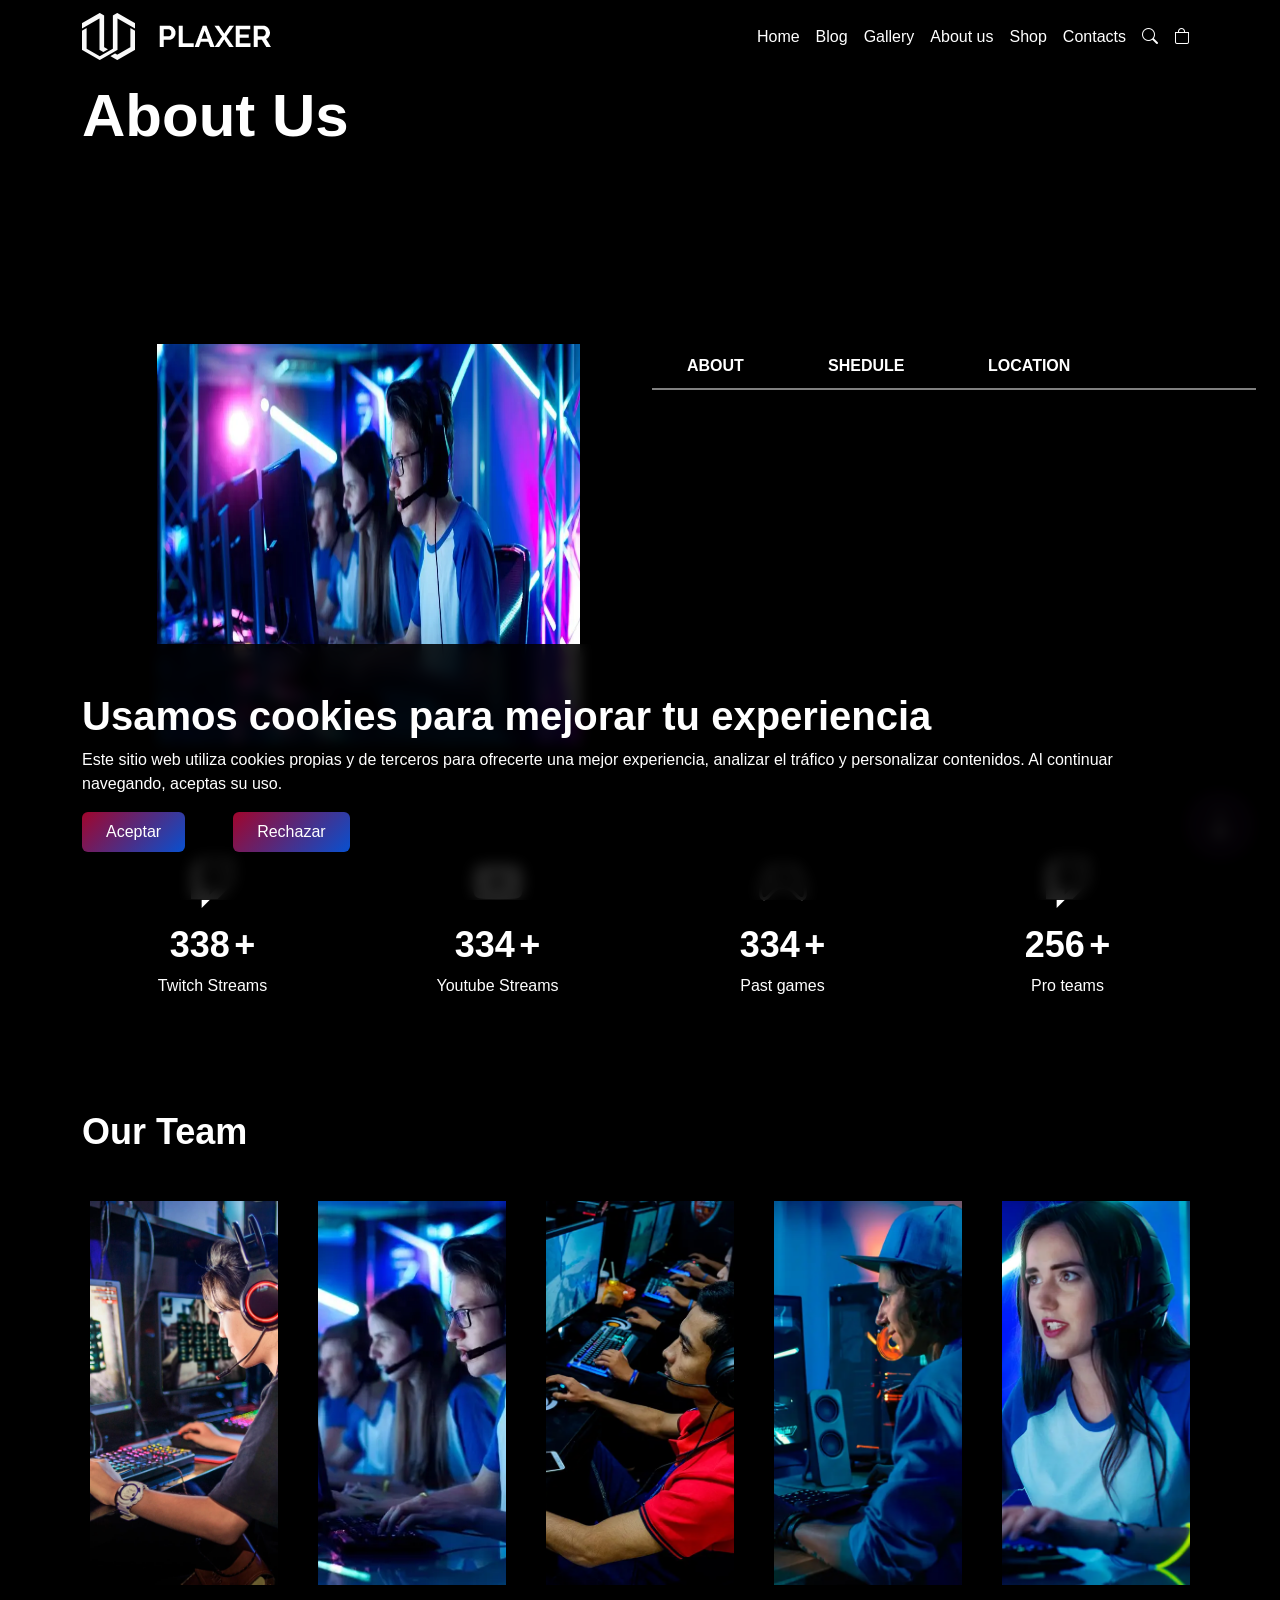
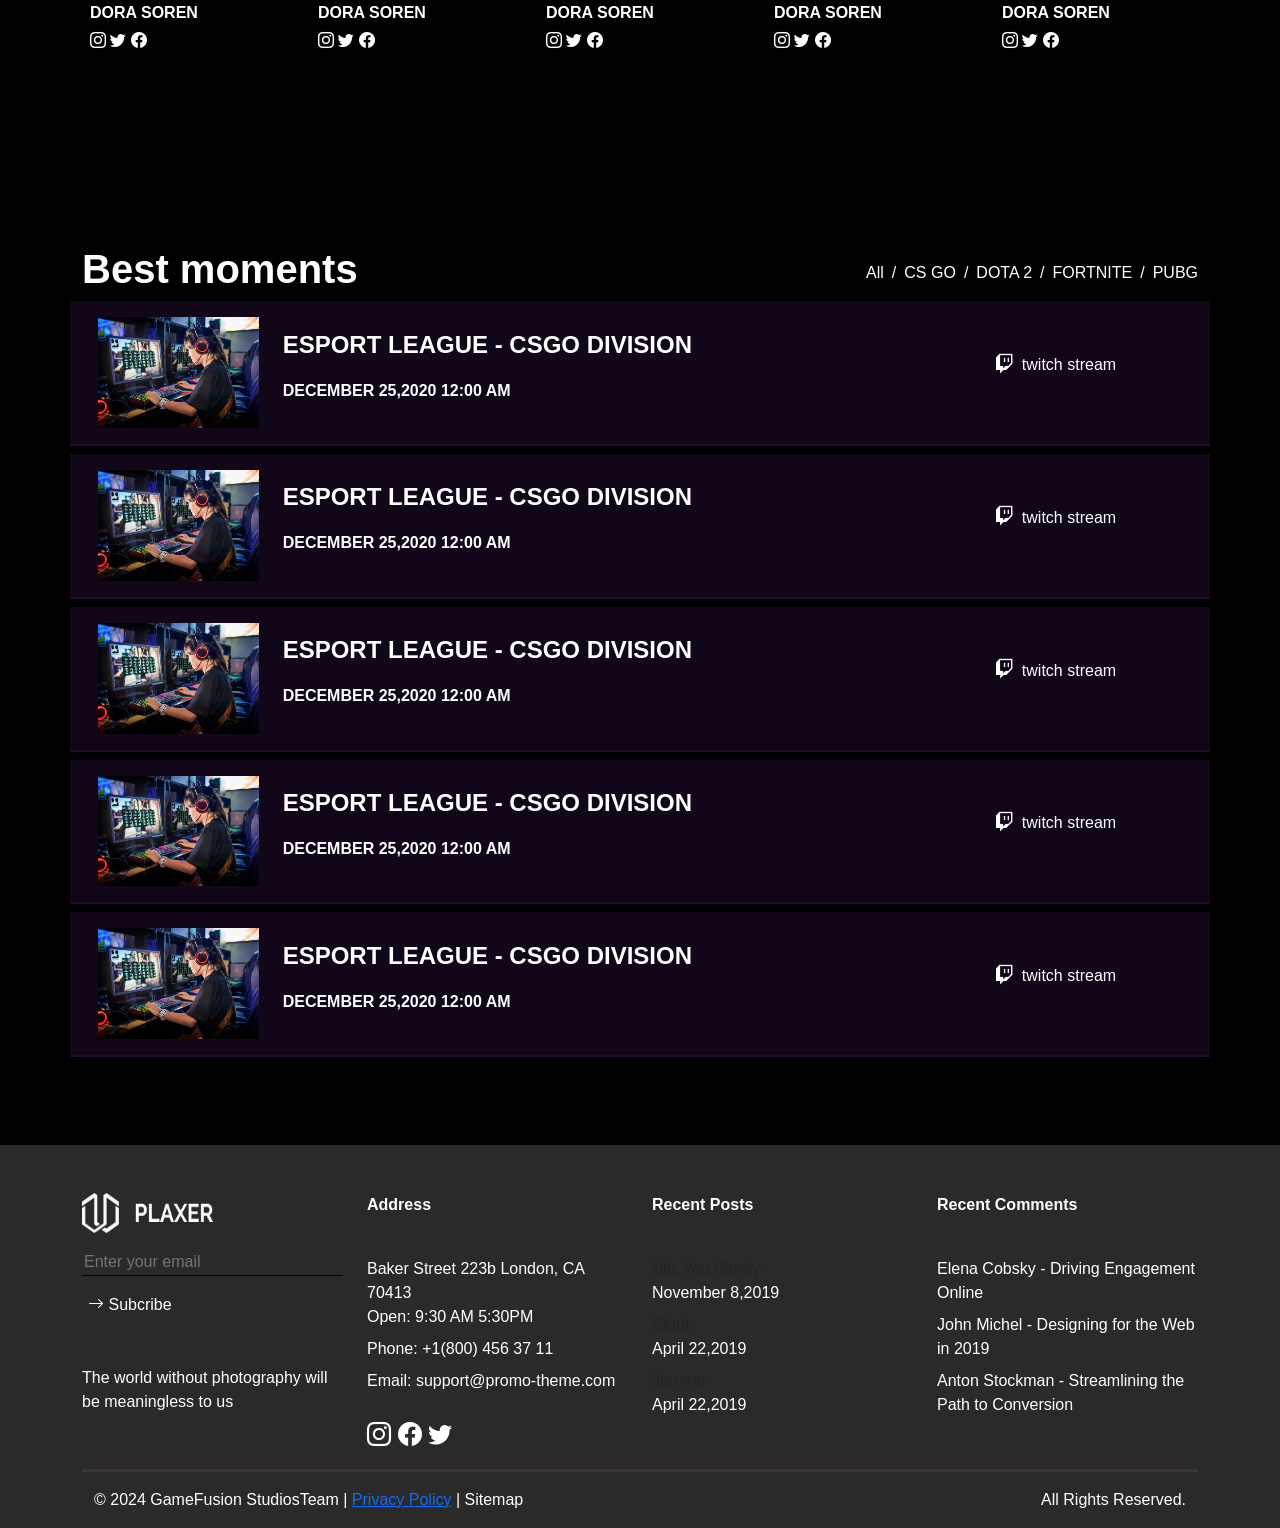
==== commit 7e39c6c0: "retoque final" ====
--- a/resources/pages/about_us.html
+++ b/resources/pages/about_us.html
@@ -326,7 +326,7 @@
             <div class="container">
                 <div class="row">
                     <hr class="col-12" style="height: 3px; background-color: rgb(97, 88, 88); border: none;">
-                    <div class="col-6 text-start textoGeneral mb-3">&copy; 2024 GameFusion StudiosTeam | <a href="">Privacy Policy</a> | Sitemap</div>
+                    <div class="col-6 text-start textoGeneral mb-3">&copy; 2024 GameFusion StudiosTeam | <a href="./privacy.html">Privacy Policy</a> | Sitemap</div>
                     <div class="col-6 text-end textoGeneral">All Rights Reserved.</div>
                 </div>
                 
--- a/styles/estilo_general.css
+++ b/styles/estilo_general.css
@@ -9,6 +9,10 @@
     --color-textoSecundario:#d3d3d3;
 }
 
+*{
+    font-family: 'Poppins', sans-serif;
+}
+
 body{
     background-color: var(--color-fondoOscuro);
 }
@@ -102,6 +106,11 @@
     transform: rotate(4deg);
 }
 
+.navbar-toggler{
+    background-color: white;
+}
+
+
 /*Hero*/
 
 .heroimagen{
@@ -109,6 +118,21 @@
     height: 100vh; 
     background-size: cover;
     background-position: center;
+}
+/*eventos*/
+
+.imagenevento{
+    background-position: center center;
+    background-size: cover;
+    width: 100%;
+    height: 320px;
+}
+
+.textoevento{
+    background-color: #000000d0;
+    width: 100%;
+    padding-top: 20px;
+    padding-bottom: 20px;
 }
 
 /*ultimos partidos*/
